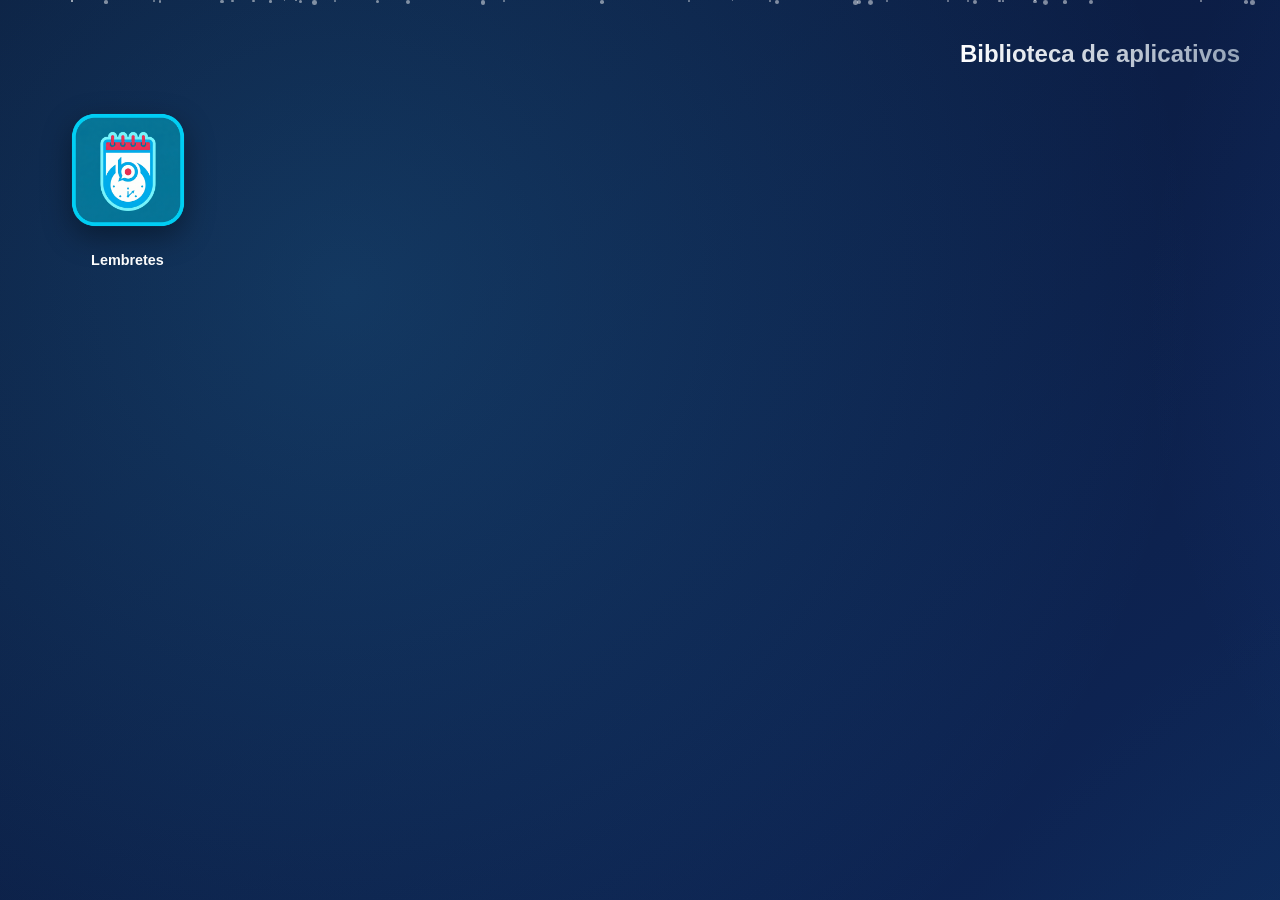
==== web/modal/index.html @ 341cfb4e "feat: dashboard de lembretes completo com roteamento n8n e máscara de token" ====
<!doctype html>
<html lang="pt-BR">
<head>
  <meta charset="utf-8" />
  <meta name="viewport" content="width=device-width, initial-scale=1" />
  <title>Bezura | Gestão de Lembretes</title>
  <link rel="icon" type="image/png" href="../logan-logo.png" />
  <style>
    /* DESIGN TOKENS */
    :root {
      --bg-dark: #0a1737;
      --glass: rgba(255, 255, 255, 0.08);
      --glass-border: rgba(255, 255, 255, 0.12);
      --text: #ffffff;
      --text-muted: #cbd5e1;
      --primary: #3b82f6;
      --primary-hover: #2563eb;
      --success: #10b981;
    }

    * { box-sizing: border-box; }

    body {
      margin: 0;
      font-family: "Segoe UI", -apple-system, BlinkMacSystemFont, "Helvetica Neue", sans-serif;
      color: var(--text);
      background:
        radial-gradient(circle at 15% 18%, rgba(56, 189, 248, 0.18), transparent 36%),
        radial-gradient(circle at 84% 20%, rgba(59, 130, 246, 0.22), transparent 34%),
        radial-gradient(circle at 72% 80%, rgba(14, 116, 144, 0.2), transparent 38%),
        linear-gradient(140deg, #0a1737 0%, #0c1f49 34%, #102a5f 66%, #0a1a3d 100%);
      background-size: 180% 180%;
      animation: gradientShift 18s ease-in-out infinite;
      min-height: 100vh;
      overflow-x: hidden;
    }

    #particles {
      position: fixed;
      inset: 0;
      z-index: -1;
      pointer-events: none;
    }

    .particle {
      position: absolute;
      background: rgba(255, 255, 255, 0.8);
      border-radius: 50%;
      opacity: 0.6;
      animation: floatUp linear infinite;
    }

    /* LAYOUT CONTAINERS */
    .view-container {
      width: 100%;
      min-height: 100vh;
      padding: 40px;
      display: none;
      position: relative;
    }

    .view-active { display: flex; flex-direction: column; align-items: flex-start; }

    /* HEADER */
    .top-header {
      position: absolute;
      top: 40px;
      right: 40px;
      text-align: right;
    }

    .top-header h1 {
      font-size: 1.5rem;
      font-weight: 700;
      margin: 0;
      background: linear-gradient(to right, #fff, #94a3b8);
      -webkit-background-clip: text;
      -webkit-text-fill-color: transparent;
    }

    /* BACK ARROW */
    .back-arrow {
      position: absolute;
      top: 30px;
      left: 30px;
      width: 60px;
      height: 60px;
      display: flex;
      align-items: center;
      justify-content: center;
      cursor: pointer;
      opacity: 0.4;
      transition: all 0.3s ease;
    }

    .back-arrow:hover { opacity: 1; transform: scale(1.1); }

    .back-arrow svg { width: 40px; height: 40px; color: white; }

    /* APP GRID (Library) */
    .app-grid {
      display: grid;
      grid-template-columns: repeat(auto-fill, minmax(160px, 1fr));
      gap: 30px;
      margin-top: 60px;
      width: 100%;
    }

    .app-item {
      display: flex;
      flex-direction: column;
      align-items: center;
      gap: 12px;
      text-decoration: none;
      color: inherit;
      transition: transform 0.3s ease;
    }

    .app-item:hover { transform: translateY(-5px); }

    .app-icon-pure {
      width: 140px;
      height: 140px;
      display: flex;
      align-items: center;
      justify-content: center;
    }

    .app-icon-pure img {
      width: 100%;
      height: 100%;
      object-fit: contain;
      filter: drop-shadow(0 10px 15px rgba(0,0,0,0.4));
    }

    .app-name { font-weight: 600; font-size: 0.9rem; }

    /* FORM (Reminders) */
    .form-card {
      background: var(--glass);
      border: 1px solid var(--glass-border);
      backdrop-filter: blur(20px);
      -webkit-backdrop-filter: blur(20px);
      border-radius: 32px;
      padding: 40px;
      width: 100%;
      max-width: 500px;
      margin: auto;
      display: flex;
      flex-direction: column;
      gap: 24px;
      box-shadow: 0 20px 50px rgba(0,0,0,0.3);
    }

    .input-group { display: flex; flex-direction: column; gap: 8px; }

    .input-group label { font-size: 0.85rem; font-weight: 600; color: var(--text-muted); padding-left: 4px; }

    .input-wrapper { position: relative; display: flex; align-items: center; }

    input, select {
      width: 100%;
      background: rgba(0, 0, 0, 0.2);
      border: 1px solid var(--glass-border);
      border-radius: 14px;
      padding: 14px 16px;
      color: white;
      font-size: 1rem;
      outline: none;
      transition: all 0.3s ease;
    }

    input:focus, select:focus { border-color: var(--primary); background: rgba(0, 0, 0, 0.3); box-shadow: 0 0 15px rgba(99, 102, 241, 0.2); }

    input:disabled, select:disabled { opacity: 0.6; cursor: not-allowed; background: rgba(255, 255, 255, 0.05); }

    /* Estilo para ícones de calendário e relógio */
    ::-webkit-calendar-picker-indicator {
      filter: invert(1);
      cursor: pointer;
      opacity: 0.6;
    }
    ::-webkit-calendar-picker-indicator:hover { opacity: 1; }

    .btn-save {
      background: var(--primary);
      color: white;
      border: none;
      border-radius: 14px;
      padding: 14px 24px;
      font-weight: 700;
      cursor: pointer;
      transition: all 0.3s ease;
      display: flex;
      align-items: center;
      justify-content: center;
      gap: 8px;
    }

    .btn-save:hover { background: var(--primary-hover); transform: scale(1.02); }

    .btn-save:disabled { background: var(--success); cursor: default; }

    .status-msg { font-size: 0.8rem; text-align: center; margin-top: -10px; min-height: 1.2em; }

    /* ANIMATIONS */
    @keyframes gradientShift { 0% { background-position: 0% 50%; } 50% { background-position: 100% 50%; } 100% { background-position: 0% 50%; } }
    @keyframes floatUp { 0% { transform: translateY(110vh) scale(0.2); opacity: 0; } 100% { transform: translateY(-10vh) scale(1); opacity: 0; } }

    /* DASHBOARD LAYOUT */
    .dashboard-header {
      display: flex;
      gap: 20px;
      width: 100%;
      max-width: 1100px;
      margin: 0 auto 30px auto;
    }

    .header-card {
      background: var(--glass);
      border: 1px solid var(--glass-border);
      backdrop-filter: blur(10px);
      -webkit-backdrop-filter: blur(10px);
      padding: 16px 24px;
      border-radius: 20px;
      flex: 1;
      display: flex;
      flex-direction: column;
      gap: 4px;
    }

    .header-card .label { font-size: 0.75rem; font-weight: 700; color: var(--text-muted); text-transform: uppercase; letter-spacing: 0.05em; }
    .header-card .value { font-size: 1.1rem; font-weight: 600; color: #fff; font-family: monospace; }

    .dashboard-grid {
      display: grid;
      grid-template-columns: 1fr 1.2fr;
      gap: 30px;
      width: 100%;
      max-width: 1200px;
      margin: 0 auto;
    }

    .form-card-wide, .table-card {
      background: var(--glass);
      border: 1px solid var(--glass-border);
      backdrop-filter: blur(20px);
      -webkit-backdrop-filter: blur(20px);
      border-radius: 28px;
      padding: 30px;
      box-shadow: 0 10px 40px rgba(0,0,0,0.2);
    }

    .form-card-wide h3, .table-card h3 { margin-top: 0; margin-bottom: 24px; font-size: 1.2rem; }

    .form-row { display: grid; grid-template-columns: 1fr 1fr; gap: 16px; margin-bottom: 16px; }

    .phone-input { display: flex; gap: 8px; }
    .ddi-select { width: 90px; cursor: pointer; }

    .datetime-row { display: flex; gap: 8px; }
    .datetime-row input { flex: 1; }

    .freq-options { margin-top: 12px; padding: 16px; background: rgba(0,0,0,0.15); border-radius: 12px; }

    .days-selector { display: flex; gap: 6px; margin-top: 10px; }
    .day-btn {
      width: 36px;
      height: 36px;
      border-radius: 8px;
      border: 1px solid var(--glass-border);
      background: transparent;
      color: white;
      cursor: pointer;
      transition: all 0.2s;
      font-weight: 600;
    }
    .day-btn.active { background: var(--primary); border-color: var(--primary); }

    textarea {
      width: 100%;
      background: rgba(0, 0, 0, 0.2);
      border: 1px solid var(--glass-border);
      border-radius: 14px;
      padding: 14px 16px;
      color: white;
      font-size: 0.95rem;
      outline: none;
      resize: none;
      transition: all 0.3s ease;
    }

    /* TABLE STYLES */
    .table-wrapper { overflow-x: auto; }
    table { width: 100%; border-collapse: collapse; font-size: 0.9rem; }
    th { text-align: left; padding: 12px; color: var(--text-muted); font-weight: 600; border-bottom: 1px solid var(--glass-border); }
    td { padding: 14px 12px; border-bottom: 1px solid rgba(255,255,255,0.05); }

    .status-badge {
      padding: 4px 10px;
      border-radius: 20px;
      font-size: 0.75rem;
      font-weight: 700;
    }
    .status-active { background: rgba(16, 185, 129, 0.15); color: #10b981; border: 1px solid rgba(16, 185, 129, 0.3); }

    .action-btn {
      background: transparent;
      border: 1px solid var(--glass-border);
      color: white;
      padding: 6px;
      border-radius: 8px;
      cursor: pointer;
      margin-right: 4px;
      transition: all 0.2s;
    }
    .action-btn:hover { background: rgba(255,255,255,0.1); }

    @media (max-width: 1000px) {
      .dashboard-grid { grid-template-columns: 1fr; }
      .dashboard-header { flex-direction: column; }
    }
  </style>
</head>
<body>
  <div id="particles"></div>

  <!-- VIEW: BIBLIOTECA -->
  <main id="view-library" class="view-container">
    <header class="top-header">
      <h1>Biblioteca de aplicativos</h1>
    </header>

    <div class="app-grid">
      <a href="#" id="link-reminders" class="app-item">
        <div class="app-icon-pure">
          <img src="../avisos-recorrente.png" alt="Lembretes">
        </div>
        <span class="app-name">Lembretes</span>
      </a>
    </div>
  </main>

  <!-- VIEW: LEMBRETES -->
  <main id="view-reminders" class="view-container">
    <div class="back-arrow" id="btn-back">
      <svg xmlns="http://www.w3.org/2000/svg" viewBox="0 0 24 24" fill="none" stroke="currentColor" stroke-width="2.5" stroke-linecap="round" stroke-linejoin="round"><path d="m15 18-6-6 6-6"/></svg>
    </div>

    <!-- HEADER DINÂMICO (Aparece quando logado) -->
    <div id="dashboard-header" class="dashboard-header" style="display: none;">
      <div class="header-card">
        <span class="label">ID Bezura</span>
        <span class="value" id="header-id">---</span>
      </div>
      <div class="header-card">
        <span class="label">Token API</span>
        <span class="value" id="header-token">---</span>
      </div>
    </div>

    <!-- TELA DE LOGIN (Configuração de Token) -->
    <div id="login-card" class="form-card">
      <header class="card-header">
        <h1>Configurar Lembretes</h1>
        <p>Insira seu token para gerenciar seus avisos.</p>
      </header>
      
      <div class="input-group">
        <label>ID Bezura</label>
        <input type="text" id="field-client-id" disabled>
      </div>

      <div class="input-group">
        <label>Token API</label>
        <div class="input-wrapper">
          <input type="text" id="field-token" placeholder="Insira seu token Api Bezura...">
        </div>
      </div>

      <button id="btn-submit" class="btn-save">
        <span>Acessar Painel</span>
      </button>

      <div id="form-status" class="status-msg"></div>
    </div>

    <!-- DASHBOARD DE GESTÃO (Aparece quando logado) -->
    <div id="dashboard-content" class="dashboard-grid" style="display: none;">
      
      <!-- FORMULÁRIO: NOVO LEMBRETE -->
      <section class="form-card-wide">
        <h3>🚀 Novo Lembrete</h3>
        <div class="form-row">
          <div class="input-group">
            <label>Nome do Lembrete</label>
            <input type="text" id="rem-name" placeholder="Ex: Aviso de Cobrança">
          </div>
          <div class="input-group">
            <label>Sua Conta (Origem)</label>
            <select id="rem-origin">
              <option value="">Carregando números...</option>
            </select>
          </div>
        </div>

        <div class="form-row">
          <div class="input-group">
            <label>Destino (WhatsApp)</label>
            <div class="phone-input">
              <select id="rem-country" class="ddi-select">
                <option value="55">🇧🇷 +55</option>
                <option value="1">🇺🇸 +1</option>
                <option value="351">🇵🇹 +351</option>
              </select>
              <input type="text" id="rem-dest" placeholder="Ex: 11999999999">
            </div>
          </div>
          <div class="input-group">
            <label>Data e Hora</label>
            <div class="datetime-row">
              <input type="date" id="rem-date">
              <input type="time" id="rem-time">
            </div>
          </div>
        </div>

        <div class="input-group">
          <label>Recorrência</label>
          <select id="rem-freq" onchange="toggleRecurrenceFields()">
            <option value="once">Uma vez</option>
            <option value="daily">Diária (Todo dia)</option>
            <option value="weekly">Semanal (Escolher dia)</option>
            <option value="monthly">Mensal (Intervalo)</option>
          </select>
        </div>

        <!-- CAMPOS DINÂMICOS DE RECORRÊNCIA -->
        <div id="freq-options" class="freq-options">
          <div id="opt-weekly" style="display:none;">
            <label>Dias da Semana</label>
            <div class="days-selector">
              <button class="day-btn" data-day="1">S</button>
              <button class="day-btn" data-day="2">T</button>
              <button class="day-btn" data-day="3">Q</button>
              <button class="day-btn" data-day="4">Q</button>
              <button class="day-btn" data-day="5">S</button>
              <button class="day-btn" data-day="6">S</button>
              <button class="day-btn" data-day="0">D</button>
            </div>
          </div>
          <div id="opt-monthly" style="display:none;">
            <div class="form-row">
              <div class="input-group">
                <label>Intervalo (Meses)</label>
                <input type="number" id="rem-month-interval" placeholder="Ex: 1" min="1" value="1">
              </div>
              <div class="input-group">
                <label>Dia do Mês</label>
                <input type="number" id="rem-month-day" placeholder="Ex: 10" min="1" max="31">
              </div>
            </div>
          </div>
        </div>

        <div class="input-group">
          <label>Mensagem</label>
          <textarea id="rem-msg" placeholder="Digite sua mensagem aqui..." rows="4"></textarea>
        </div>

        <button id="btn-save-rem" class="btn-save">Agendar Lembrete</button>
      </section>

      <!-- TABELA: LEMBRETES ATIVOS -->
      <section class="table-card">
        <h3>📅 Meus Lembretes</h3>
        <div class="table-wrapper">
          <table id="table-reminders">
            <thead>
              <tr>
                <th>Nome</th>
                <th>Destino</th>
                <th>Próximo Envio</th>
                <th>Status</th>
                <th>Ações</th>
              </tr>
            </thead>
            <tbody id="reminders-list">
              <!-- JS Injetará aqui -->
              <tr>
                <td colspan="5" style="text-align:center; padding: 20px;">Nenhum lembrete agendado.</td>
              </tr>
            </tbody>
          </table>
        </div>
      </section>
    </div>
  </main>

  <script>
    /* CONFIGURATION - Substitua pela URL do seu Webhook n8n */
    const N8N_WEBHOOK_URL = "https://n8n.bezura.cloud/webhook/FhzponMMzHWYWQVG";

    /* PARTICLES */
    function createParticles() {
      const container = document.getElementById("particles");
      for (let i = 0; i < 40; i++) {
        const p = document.createElement("div");
        p.className = "particle";
        const size = Math.random() * 4 + 1;
        p.style.width = p.style.height = `${size}px`;
        p.style.left = `${Math.random() * 100}%`;
        p.style.animationDuration = `${Math.random() * 10 + 10}s`;
        p.style.animationDelay = `-${Math.random() * 10}s`;
        container.appendChild(p);
      }
    }

    /* API INTEGRATION */
    function maskToken(token) {
      if (!token) return "---";
      if (token.length <= 9) return token;
      return token.substring(0, 9) + "**********";
    }

    function toggleRecurrenceFields() {
      const freq = document.getElementById('rem-freq').value;
      document.getElementById('opt-weekly').style.display = freq === 'weekly' ? 'block' : 'none';
      document.getElementById('opt-monthly').style.display = freq === 'monthly' ? 'block' : 'none';
    }

    async function checkExistingToken(clientId) {
      if (!clientId) return;
      const loginCard = document.getElementById('login-card');
      const dashContent = document.getElementById('dashboard-content');
      const dashHeader = document.getElementById('dashboard-header');
      const headerId = document.getElementById('header-id');
      const headerToken = document.getElementById('header-token');

      try {
        const res = await fetch(`${N8N_WEBHOOK_URL}?id_cliente=${clientId}`);
        if (res.ok) {
          const data = await res.json();
          const savedToken = data.token || data.Token_API || (Array.isArray(data) && (data[0]?.token || data[0]?.Token_API));
          
          if (savedToken) {
            // MODO LOGADO
            loginCard.style.display = 'none';
            dashContent.style.display = 'grid';
            dashHeader.style.display = 'flex';
            headerId.textContent = clientId;
            headerToken.textContent = maskToken(savedToken);
            
            // Carregar dados complementares
            loadOriginNumbers(clientId);
            loadReminders(clientId);
          }
        }
      } catch (e) {
        console.error("Erro ao consultar token:", e);
      }
    }

    async function loadOriginNumbers(clientId) {
      const select = document.getElementById('rem-origin');
      try {
        const res = await fetch(`${N8N_WEBHOOK_URL}?action=list_numbers&id_cliente=${clientId}`);
        if (res.ok) {
          const numbers = await res.json();
          select.innerHTML = numbers.map(n => `<option value="${n}">${n}</option>`).join('');
        }
      } catch (e) {
        select.innerHTML = '<option value="">Erro ao carregar</option>';
      }
    }

    async function loadReminders(clientId) {
      const tbody = document.getElementById('reminders-list');
      try {
        const res = await fetch(`${N8N_WEBHOOK_URL}?action=list_reminders&id_cliente=${clientId}`);
        if (res.ok) {
          const reminders = await res.json();
          if (reminders.length > 0) {
            tbody.innerHTML = reminders.map(r => `
              <tr>
                <td>${r.nome}</td>
                <td>+${r.ddi}${r.destino}</td>
                <td>${new Date(r.proximo_envio).toLocaleString()}</td>
                <td><span class="status-badge status-active">${r.status}</span></td>
                <td>
                  <button class="action-btn" title="Editar">✏️</button>
                  <button class="action-btn" title="Pausar">⏸️</button>
                  <button class="action-btn" title="Excluir">🗑️</button>
                </td>
              </tr>
            `).join('');
          }
        }
      } catch (e) {
        console.error("Erro ao carregar lembretes:", e);
      }
    }

    async function saveToken(clientId, token) {
      const status = document.getElementById('form-status');
      const btn = document.getElementById('btn-submit');
      const tokenInput = document.getElementById('field-token');

      if (!token) {
        status.textContent = "⚠️ Por favor, insira um token.";
        status.style.color = "#fbbf24";
        return;
      }

      btn.innerHTML = "Processando...";
      btn.disabled = true;

      try {
        const res = await fetch(N8N_WEBHOOK_URL, {
          method: 'POST',
          headers: { 'Content-Type': 'application/json' },
          body: JSON.stringify({ action: 'save_token', id_cliente: clientId, token: token })
        });

        if (res.ok) {
          status.textContent = "✅ Configurado com sucesso!";
          status.style.color = "#10b981";
          setTimeout(() => checkExistingToken(clientId), 1000);
        } else {
          throw new Error("Erro no servidor");
        }
      } catch (e) {
        status.textContent = "❌ Erro ao salvar. Tente novamente.";
        status.style.color = "#ef4444";
        btn.innerHTML = "Acessar Painel";
        btn.disabled = false;
      }
    }

    /* REMINDER ACTIONS */
    async function scheduleReminder() {
      const btn = document.getElementById('btn-save-rem');
      const clientId = document.getElementById('header-id').textContent;
      
      const data = {
        action: 'create_reminder',
        id_cliente: clientId,
        nome: document.getElementById('rem-name').value,
        origem: document.getElementById('rem-origin').value,
        ddi: document.getElementById('rem-country').value,
        destino: document.getElementById('rem-dest').value,
        data: document.getElementById('rem-date').value,
        hora: document.getElementById('rem-time').value,
        recorrencia: document.getElementById('rem-freq').value,
        mensagem: document.getElementById('rem-msg').value,
        dias_semana: Array.from(document.querySelectorAll('.day-btn.active')).map(b => b.dataset.day),
        intervalo_mes: document.getElementById('rem-month-interval').value,
        dia_mes: document.getElementById('rem-month-day').value
      };

      btn.innerHTML = "Agendando...";
      btn.disabled = true;

      try {
        const res = await fetch(N8N_WEBHOOK_URL, {
          method: 'POST',
          headers: { 'Content-Type': 'application/json' },
          body: JSON.stringify(data)
        });
        if (res.ok) {
          alert("✅ Lembrete agendado com sucesso!");
          loadReminders(clientId);
          btn.innerHTML = "Agendar Lembrete";
          btn.disabled = false;
        }
      } catch (e) {
        alert("❌ Erro ao agendar.");
        btn.innerHTML = "Agendar Lembrete";
        btn.disabled = false;
      }
    }

    /* ROUTING */
    function resolveRoute() {
      const path = window.location.pathname;
      const segments = path.split('/').filter(Boolean);
      const viewLib = document.getElementById('view-library');
      const viewRem = document.getElementById('view-reminders');
      const fieldClientId = document.getElementById('field-client-id');
      const tokenInput = document.getElementById('field-token');
      const btn = document.getElementById('btn-submit');
      const status = document.getElementById('form-status');

      // Reset Visibility
      viewLib.classList.remove('view-active');
      viewRem.classList.remove('view-active');
      document.getElementById('login-card').style.display = 'flex';
      document.getElementById('dashboard-content').style.display = 'none';
      document.getElementById('dashboard-header').style.display = 'none';

      if (segments[0] === 'lembretes') {
        const clientId = segments[1] || '';
        viewRem.classList.add('view-active');
        fieldClientId.value = clientId;
        
        tokenInput.value = "";
        tokenInput.disabled = false;
        btn.innerHTML = "Acessar Painel";
        btn.disabled = false;
        status.textContent = "";

        checkExistingToken(clientId);
        btn.onclick = () => saveToken(clientId, tokenInput.value);
        document.getElementById('btn-save-rem').onclick = scheduleReminder;
      } else {
        const clientId = segments[0] || '';
        viewLib.classList.add('view-active');
        document.getElementById('link-reminders').onclick = (e) => {
          e.preventDefault();
          window.history.pushState({}, '', `/lembretes/${clientId}`);
          resolveRoute();
        };
      }
    }

    /* EVENTS */
    document.querySelectorAll('.day-btn').forEach(btn => {
      btn.onclick = () => btn.classList.toggle('active');
    });

    document.getElementById('btn-back').onclick = () => {
      const segments = window.location.pathname.split('/').filter(Boolean);
      const clientId = segments[0] === 'lembretes' ? (segments[1] || '') : '';
      window.history.pushState({}, '', `/${clientId}`);
      resolveRoute();
    };

    window.onpopstate = resolveRoute;

    /* INIT */
    createParticles();
    resolveRoute();
  </script>
</body>
</html>
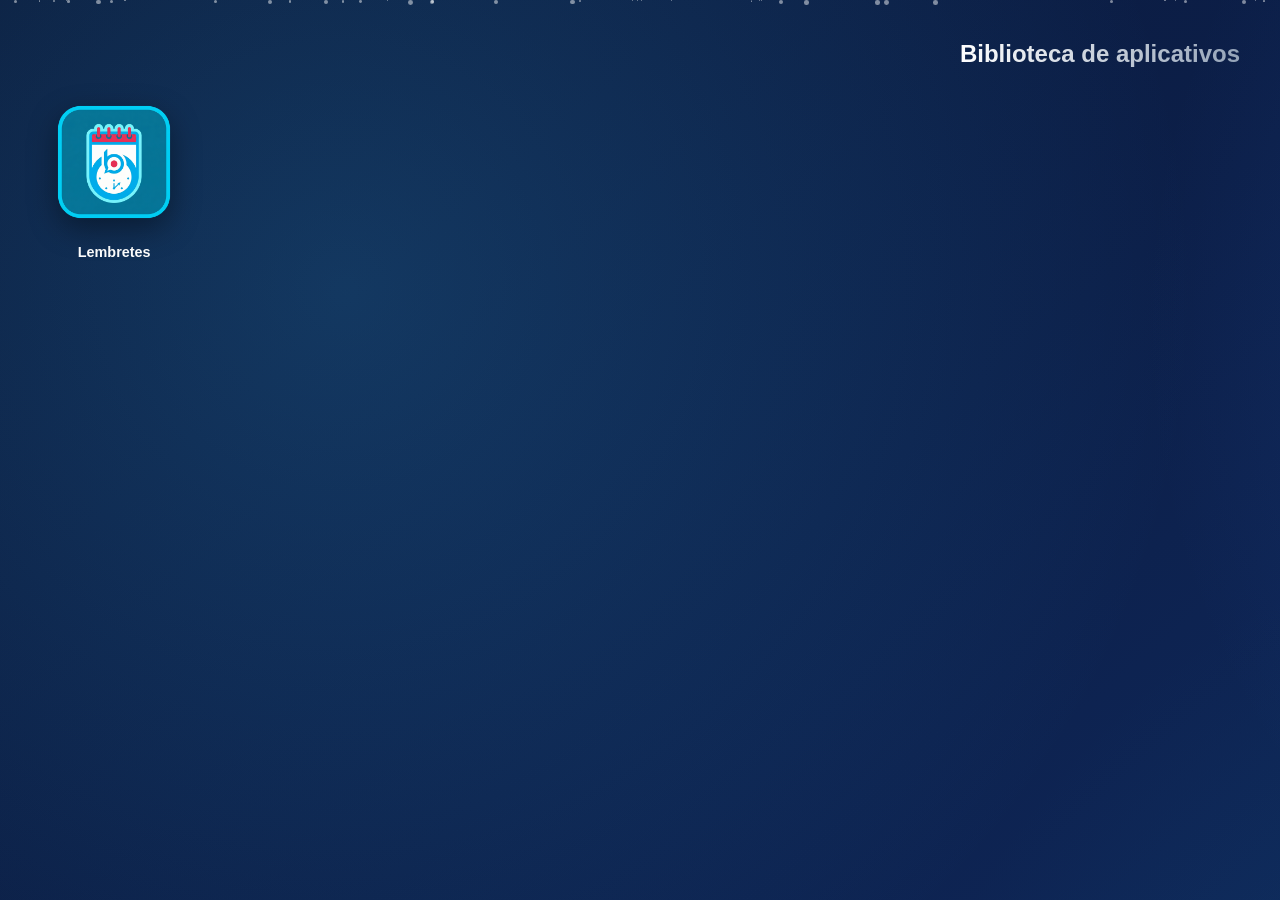
==== commit bf3c2746: "feat: fortalecer lembretes e melhorar painel de gestão Ajusta o fluxo de lembretes no n8n para evita" ====
--- a/web/modal/index.html
+++ b/web/modal/index.html
@@ -54,7 +54,7 @@
     .view-container {
       width: 100%;
       min-height: 100vh;
-      padding: 40px;
+      padding: 32px 24px;
       display: none;
       position: relative;
     }
@@ -212,7 +212,7 @@
       display: flex;
       gap: 20px;
       width: 100%;
-      max-width: 1100px;
+      max-width: 1500px;
       margin: 0 auto 30px auto;
     }
 
@@ -234,10 +234,10 @@
 
     .dashboard-grid {
       display: grid;
-      grid-template-columns: 1fr 1.2fr;
-      gap: 30px;
+      grid-template-columns: minmax(420px, 0.95fr) minmax(760px, 1.5fr);
+      gap: 22px;
       width: 100%;
-      max-width: 1200px;
+      max-width: 1500px;
       margin: 0 auto;
     }
 
@@ -254,14 +254,16 @@
     .form-card-wide h3, .table-card h3 { margin-top: 0; margin-bottom: 24px; font-size: 1.2rem; }
 
     .form-row { display: grid; grid-template-columns: 1fr 1fr; gap: 16px; margin-bottom: 16px; }
-
-    .phone-input { display: flex; gap: 8px; }
-    .ddi-select { width: 90px; cursor: pointer; }
+    .phone-datetime-row { grid-template-columns: 1.35fr 1fr; }
+
+    .phone-input { display: flex; gap: 8px; align-items: center; }
+    .ddi-select { width: 96px; cursor: pointer; flex: 0 0 96px; }
+    #rem-dest { flex: 1; min-width: 210px; }
 
     .datetime-row { display: flex; gap: 8px; }
     .datetime-row input { flex: 1; }
 
-    .freq-options { margin-top: 12px; padding: 16px; background: rgba(0,0,0,0.15); border-radius: 12px; }
+    .freq-options { margin-top: 12px; padding: 16px; background: rgba(0,0,0,0.15); border-radius: 12px; display: none; }
 
     .days-selector { display: flex; gap: 6px; margin-top: 10px; }
     .day-btn {
@@ -291,18 +293,50 @@
     }
 
     /* TABLE STYLES */
+    .table-toolbar {
+      display: grid;
+      grid-template-columns: 1.2fr repeat(4, minmax(120px, 0.35fr));
+      gap: 10px;
+      margin-bottom: 14px;
+      align-items: center;
+    }
+    .table-toolbar input, .table-toolbar select {
+      padding: 10px 12px;
+      font-size: 0.88rem;
+    }
     .table-wrapper { overflow-x: auto; }
     table { width: 100%; border-collapse: collapse; font-size: 0.9rem; }
     th { text-align: left; padding: 12px; color: var(--text-muted); font-weight: 600; border-bottom: 1px solid var(--glass-border); }
     td { padding: 14px 12px; border-bottom: 1px solid rgba(255,255,255,0.05); }
+    .td-main { display: flex; flex-direction: column; gap: 4px; }
+    .td-sub { font-size: 0.78rem; color: var(--text-muted); }
 
     .status-badge {
+      display: inline-flex;
+      align-items: center;
+      gap: 6px;
       padding: 4px 10px;
       border-radius: 20px;
       font-size: 0.75rem;
       font-weight: 700;
     }
     .status-active { background: rgba(16, 185, 129, 0.15); color: #10b981; border: 1px solid rgba(16, 185, 129, 0.3); }
+    .status-sent { background: rgba(59, 130, 246, 0.15); color: #60a5fa; border: 1px solid rgba(59, 130, 246, 0.35); }
+    .status-paused { background: rgba(245, 158, 11, 0.15); color: #fbbf24; border: 1px solid rgba(245, 158, 11, 0.35); }
+    .status-error { background: rgba(239, 68, 68, 0.15); color: #f87171; border: 1px solid rgba(239, 68, 68, 0.35); }
+
+    .channel-badge {
+      display: inline-flex;
+      align-items: center;
+      padding: 2px 8px;
+      border-radius: 999px;
+      font-size: 0.72rem;
+      font-weight: 700;
+      letter-spacing: 0.01em;
+      margin-right: 6px;
+    }
+    .channel-oficial { background: rgba(16, 185, 129, 0.12); color: #34d399; border: 1px solid rgba(52, 211, 153, 0.35); }
+    .channel-nao-oficial { background: rgba(250, 204, 21, 0.12); color: #fde047; border: 1px solid rgba(250, 204, 21, 0.35); }
 
     .action-btn {
       background: transparent;
@@ -316,6 +350,9 @@
     }
     .action-btn:hover { background: rgba(255,255,255,0.1); }
 
+    @media (max-width: 1200px) {
+      .table-toolbar { grid-template-columns: 1fr 1fr; }
+    }
     @media (max-width: 1000px) {
       .dashboard-grid { grid-template-columns: 1fr; }
       .dashboard-header { flex-direction: column; }
@@ -391,7 +428,7 @@
       <!-- FORMULÁRIO: NOVO LEMBRETE -->
       <section class="form-card-wide">
         <h3>🚀 Novo Lembrete</h3>
-        <div class="form-row">
+        <div class="form-row phone-datetime-row">
           <div class="input-group">
             <label>Nome do Lembrete</label>
             <input type="text" id="rem-name" placeholder="Ex: Aviso de Cobrança">
@@ -463,7 +500,14 @@
           </div>
         </div>
 
-        <div class="input-group">
+        <div class="input-group" id="group-template" style="display:none;">
+          <label>Modelo de Mensagem (API Oficial)</label>
+          <select id="rem-template">
+            <option value="">Selecione um modelo...</option>
+          </select>
+        </div>
+
+        <div class="input-group" id="group-message">
           <label>Mensagem</label>
           <textarea id="rem-msg" placeholder="Digite sua mensagem aqui..." rows="4"></textarea>
         </div>
@@ -474,6 +518,32 @@
       <!-- TABELA: LEMBRETES ATIVOS -->
       <section class="table-card">
         <h3>📅 Meus Lembretes</h3>
+        <div class="table-toolbar">
+          <input id="filter-query" type="text" placeholder="Buscar por nome, destino ou mensagem...">
+          <select id="filter-status">
+            <option value="">Status (todos)</option>
+            <option value="ativo">Ativo</option>
+            <option value="pausado">Pausado</option>
+            <option value="enviado">Enviado</option>
+          </select>
+          <select id="filter-api">
+            <option value="">Origem (todas)</option>
+            <option value="oficial">Oficial</option>
+            <option value="nao_oficial">Não oficial</option>
+          </select>
+          <select id="filter-recorrencia">
+            <option value="">Recorrência (todas)</option>
+            <option value="once">Uma vez</option>
+            <option value="daily">Diária</option>
+            <option value="weekly">Semanal</option>
+            <option value="monthly">Mensal</option>
+          </select>
+          <select id="filter-periodo">
+            <option value="">Período (todos)</option>
+            <option value="today">Hoje</option>
+            <option value="week">7 dias</option>
+          </select>
+        </div>
         <div class="table-wrapper">
           <table id="table-reminders">
             <thead>
@@ -481,6 +551,7 @@
                 <th>Nome</th>
                 <th>Destino</th>
                 <th>Próximo Envio</th>
+                <th>Recorrência</th>
                 <th>Status</th>
                 <th>Ações</th>
               </tr>
@@ -488,7 +559,7 @@
             <tbody id="reminders-list">
               <!-- JS Injetará aqui -->
               <tr>
-                <td colspan="5" style="text-align:center; padding: 20px;">Nenhum lembrete agendado.</td>
+                <td colspan="6" style="text-align:center; padding: 20px;">Nenhum lembrete agendado.</td>
               </tr>
             </tbody>
           </table>
@@ -500,6 +571,13 @@
   <script>
     /* CONFIGURATION - Substitua pela URL do seu Webhook n8n */
     const N8N_WEBHOOK_URL = "https://n8n.bezura.cloud/webhook/FhzponMMzHWYWQVG";
+    let currentApiToken = "";
+    let editingReminderId = null;
+    let currentReminders = [];
+    let filteredReminders = [];
+    let originMetaByNumber = {};
+    let currentTemplates = [];
+    const currentReminderFilters = { query: "", status: "", api: "", recorrencia: "", periodo: "" };
 
     /* PARTICLES */
     function createParticles() {
@@ -523,19 +601,307 @@
       return token.substring(0, 9) + "**********";
     }
 
+    function formatReminderDate(reminder) {
+      const source = reminder.proximo_envio || (reminder.data && reminder.hora ? `${reminder.data}T${reminder.hora}` : reminder.data);
+      if (!source) return "-";
+      const dt = new Date(source);
+      if (Number.isNaN(dt.getTime())) return "-";
+      return dt.toLocaleString();
+    }
+
+    function getReminderDate(reminder) {
+      const source = reminder.proximo_envio || (reminder.data && reminder.hora ? `${reminder.data}T${reminder.hora}` : "");
+      const dt = new Date(source);
+      return Number.isNaN(dt.getTime()) ? null : dt;
+    }
+
+    function formatRelativeDate(reminder) {
+      const dt = getReminderDate(reminder);
+      if (!dt) return "";
+      const diffMin = Math.round((dt.getTime() - Date.now()) / 60000);
+      if (Math.abs(diffMin) < 1) return "agora";
+      if (diffMin > 0) return `em ${diffMin} min`;
+      return `atrasado ${Math.abs(diffMin)} min`;
+    }
+
+    function normalizeRecurrenceLabel(reminder) {
+      const freq = String(reminder.recorrencia || "").toLowerCase().trim();
+      const hora = reminder.hora ? ` às ${reminder.hora}` : "";
+      if (freq === "daily") return `Diária${hora}`;
+      if (freq === "weekly") {
+        const names = ["Dom", "Seg", "Ter", "Qua", "Qui", "Sex", "Sab"];
+        const days = String(reminder.dias_semana || "").split(",").map(v => Number(v.trim())).filter(n => Number.isInteger(n) && n >= 0 && n <= 6);
+        const summary = days.length ? days.map(d => names[d]).join("/") : "mesmo dia";
+        return `Semanal (${summary})${hora}`;
+      }
+      if (freq === "monthly") {
+        const interval = Number.parseInt(String(reminder.intervalo_mes || "1"), 10) || 1;
+        const day = Number.parseInt(String(reminder.dia_mes || ""), 10) || new Date().getDate();
+        return `Mensal (dia ${day}, a cada ${interval} mês${interval > 1 ? "es" : ""})${hora}`;
+      }
+      return `Uma vez${hora}`;
+    }
+
+    function getStatusBadgeClass(statusRaw) {
+      const status = String(statusRaw || "").toLowerCase().trim();
+      if (status === "ativo") return "status-active";
+      if (status === "enviado") return "status-sent";
+      if (status === "pausado") return "status-paused";
+      return "status-error";
+    }
+
+    function passesReminderFilters(reminder) {
+      const q = currentReminderFilters.query.trim().toLowerCase();
+      const status = String(reminder.status || "").toLowerCase().trim();
+      const rec = String(reminder.recorrencia || "once").toLowerCase().trim();
+      const api = String(reminder._apiType || "nao_oficial").toLowerCase();
+      const nextDate = getReminderDate(reminder);
+
+      if (q) {
+        const hay = `${reminder.nome || ""} ${reminder.destino || ""} ${stripReminderRid(reminder.mensagem || "")}`.toLowerCase();
+        if (!hay.includes(q)) return false;
+      }
+      if (currentReminderFilters.status && status !== currentReminderFilters.status) return false;
+      if (currentReminderFilters.api && api !== currentReminderFilters.api) return false;
+      if (currentReminderFilters.recorrencia && rec !== currentReminderFilters.recorrencia) return false;
+      if (currentReminderFilters.periodo && nextDate) {
+        const now = new Date();
+        if (currentReminderFilters.periodo === "today") {
+          const sameDay = now.toDateString() === nextDate.toDateString();
+          if (!sameDay) return false;
+        }
+        if (currentReminderFilters.periodo === "week") {
+          const limit = new Date(now);
+          limit.setDate(limit.getDate() + 7);
+          if (nextDate < now || nextDate > limit) return false;
+        }
+      }
+      return true;
+    }
+
+    function renderRemindersTable() {
+      const tbody = document.getElementById('reminders-list');
+      filteredReminders = currentReminders.filter(passesReminderFilters);
+
+      if (!filteredReminders.length) {
+        tbody.innerHTML = `<tr><td colspan="6" style="text-align:center; padding: 20px;">Nenhum lembrete encontrado com os filtros atuais.</td></tr>`;
+        return;
+      }
+
+      tbody.innerHTML = filteredReminders.map(r => {
+        const statusLabel = r.status || "Pausado";
+        const isActive = String(statusLabel).toLowerCase() === "ativo";
+        const channelLabel = r._apiType === "oficial" ? "Oficial" : "Não oficial";
+        const channelClass = r._apiType === "oficial" ? "channel-oficial" : "channel-nao-oficial";
+        const relative = formatRelativeDate(r);
+        return `
+          <tr>
+            <td>
+              <div class="td-main">
+                <span>${r.nome || "-"}</span>
+                <span class="td-sub">${stripReminderRid(r.mensagem || "").slice(0, 70) || "-"}</span>
+              </div>
+            </td>
+            <td>
+              <span class="channel-badge ${channelClass}">${channelLabel}</span>
+              +${r.ddi || ""}${r.destino || ""}
+            </td>
+            <td>
+              <div class="td-main">
+                <span>${formatReminderDate(r)}</span>
+                <span class="td-sub">${relative}</span>
+              </div>
+            </td>
+            <td>${normalizeRecurrenceLabel(r)}</td>
+            <td><span class="status-badge ${getStatusBadgeClass(statusLabel)}">${statusLabel}</span></td>
+            <td>
+              <button class="action-btn" data-action="edit" data-id="${r.id}" title="Editar">✏️</button>
+              <button class="action-btn" data-action="toggle" data-id="${r.id}" title="${isActive ? "Pausar" : "Ativar"}">${isActive ? "⏸️" : "▶️"}</button>
+              <button class="action-btn" data-action="delete" data-id="${r.id}" title="Excluir">🗑️</button>
+            </td>
+          </tr>
+        `;
+      }).join('');
+    }
+
+    function normalizeDigits(value) {
+      return String(value || "").replace(/[^0-9]/g, "");
+    }
+
+    function encodeOriginForStorage(number, apiType) {
+      const normalized = String(number || "").trim();
+      const scope = apiType === "oficial" ? "oficial" : "nao_oficial";
+      return `${scope}::${normalized}`;
+    }
+
+    function decodeOriginFromStorage(originValue) {
+      const value = String(originValue || "");
+      if (value.startsWith("oficial::")) return { apiType: "oficial", number: value.slice("oficial::".length) };
+      if (value.startsWith("nao_oficial::")) return { apiType: "nao_oficial", number: value.slice("nao_oficial::".length) };
+      return { apiType: "nao_oficial", number: value };
+    }
+
+    function extractReminderRid(message) {
+      const raw = String(message || "");
+      const match = raw.match(/\|\|\|RID:([a-zA-Z0-9_-]+)$/);
+      return match ? match[1] : "";
+    }
+
+    function stripReminderRid(message) {
+      return String(message || "").replace(/\|\|\|RID:[a-zA-Z0-9_-]+$/, "");
+    }
+
+    function withReminderRid(message, rid) {
+      const clean = stripReminderRid(message);
+      if (!rid) return clean;
+      return `${clean}|||RID:${rid}`;
+    }
+
+    function resetReminderForm() {
+      editingReminderId = null;
+      document.getElementById('btn-save-rem').dataset.editCreatedAt = "";
+      document.getElementById('rem-name').value = "";
+      document.getElementById('rem-dest').value = "";
+      document.getElementById('rem-date').value = "";
+      document.getElementById('rem-time').value = "";
+      document.getElementById('rem-freq').value = "once";
+      document.getElementById('rem-msg').value = "";
+      document.getElementById('rem-month-interval').value = "1";
+      document.getElementById('rem-month-day').value = "";
+      document.getElementById('rem-template').value = "";
+      document.getElementById('group-template').style.display = "none";
+      currentTemplates = [];
+      document.querySelectorAll('.day-btn').forEach(btn => btn.classList.remove('active'));
+      toggleRecurrenceFields();
+      document.getElementById('btn-save-rem').innerHTML = "Agendar Lembrete";
+    }
+
+    function fillReminderForm(reminder) {
+      editingReminderId = reminder.id;
+      document.getElementById('btn-save-rem').dataset.editCreatedAt = reminder.createdAt || "";
+      const decodedOrigin = decodeOriginFromStorage(reminder.origem || "");
+      document.getElementById('rem-name').value = reminder.nome || "";
+      document.getElementById('rem-origin').value = decodedOrigin.number || "";
+      document.getElementById('rem-country').value = normalizeDigits(reminder.ddi || "55") || "55";
+      document.getElementById('rem-dest').value = normalizeDigits(reminder.destino || "");
+      document.getElementById('rem-date').value = reminder.data || "";
+      document.getElementById('rem-time').value = reminder.hora || "";
+      document.getElementById('rem-freq').value = reminder.recorrencia || "once";
+      document.getElementById('rem-msg').value = stripReminderRid(reminder.mensagem || "");
+      document.getElementById('rem-month-interval').value = reminder.intervalo_mes || "1";
+      document.getElementById('rem-month-day').value = reminder.dia_mes || "";
+      document.getElementById('rem-template').value = reminder.template_id || "";
+
+      const activeDays = String(reminder.dias_semana || "").split(",").map(v => v.trim()).filter(Boolean);
+      document.querySelectorAll('.day-btn').forEach(btn => {
+        btn.classList.toggle('active', activeDays.includes(btn.dataset.day));
+      });
+
+      handleOriginChange(reminder.template_id || "");
+      toggleRecurrenceFields();
+      document.getElementById('btn-save-rem').innerHTML = "Salvar Alterações";
+      window.scrollTo({ top: 0, behavior: "smooth" });
+    }
+
+    function getSelectedOriginMeta() {
+      const originValue = document.getElementById('rem-origin').value;
+      return originMetaByNumber[originValue] || { isOfficial: false, apiType: "nao_oficial", channelId: "", channelType: "" };
+    }
+
+    async function loadTemplates(clientId, channelId) {
+      const select = document.getElementById('rem-template');
+      try {
+        const params = new URLSearchParams({
+          action: "list_templates",
+          id_cliente: clientId
+        });
+        if (channelId) params.set("channel_id", channelId);
+
+        const res = await fetch(`${N8N_WEBHOOK_URL}?${params.toString()}`);
+        if (!res.ok) throw new Error("Falha ao carregar templates");
+        const payload = await res.json();
+        currentTemplates = Array.isArray(payload) ? payload : [];
+
+        if (!currentTemplates.length) {
+          select.innerHTML = '<option value="">Nenhum template aprovado</option>';
+          return;
+        }
+
+        select.innerHTML = `<option value="">Selecione um modelo...</option>` + currentTemplates
+          .map(t => `<option value="${t.id}">${t.name || "Sem nome"}</option>`)
+          .join('');
+      } catch (e) {
+        select.innerHTML = '<option value="">Erro ao carregar templates</option>';
+      }
+    }
+
+    async function handleOriginChange(preferredTemplateId = "") {
+      const group = document.getElementById('group-template');
+      const groupMessage = document.getElementById('group-message');
+      const templateSelect = document.getElementById('rem-template');
+      const msgInput = document.getElementById('rem-msg');
+      const clientId = document.getElementById('header-id').textContent;
+      const meta = getSelectedOriginMeta();
+
+      if (meta.isOfficial) {
+        group.style.display = "flex";
+        groupMessage.style.display = "none";
+        await loadTemplates(clientId, meta.channelId || "");
+        if (preferredTemplateId) {
+          templateSelect.value = preferredTemplateId;
+          onTemplateChange();
+        }
+      } else {
+        group.style.display = "none";
+        groupMessage.style.display = "flex";
+        templateSelect.innerHTML = '<option value="">Selecione um modelo...</option>';
+        templateSelect.value = "";
+      }
+
+      if (!editingReminderId) msgInput.value = "";
+    }
+
+    function onTemplateChange() {
+      const templateId = document.getElementById('rem-template').value;
+      if (!templateId) return;
+      const template = currentTemplates.find(t => t.id === templateId);
+      if (template) {
+        document.getElementById('rem-msg').value = template.text || "";
+      }
+    }
+
     function toggleRecurrenceFields() {
       const freq = document.getElementById('rem-freq').value;
-      document.getElementById('opt-weekly').style.display = freq === 'weekly' ? 'block' : 'none';
-      document.getElementById('opt-monthly').style.display = freq === 'monthly' ? 'block' : 'none';
-    }
-
-    async function checkExistingToken(clientId) {
-      if (!clientId) return;
+      const optionsBox = document.getElementById('freq-options');
+      const weekly = document.getElementById('opt-weekly');
+      const monthly = document.getElementById('opt-monthly');
+      const showExtras = freq === 'weekly' || freq === 'monthly';
+
+      optionsBox.style.display = showExtras ? 'block' : 'none';
+      weekly.style.display = freq === 'weekly' ? 'block' : 'none';
+      monthly.style.display = freq === 'monthly' ? 'block' : 'none';
+    }
+
+    function openDashboard(clientId, token) {
       const loginCard = document.getElementById('login-card');
       const dashContent = document.getElementById('dashboard-content');
       const dashHeader = document.getElementById('dashboard-header');
       const headerId = document.getElementById('header-id');
       const headerToken = document.getElementById('header-token');
+
+      loginCard.style.display = 'none';
+      dashContent.style.display = 'grid';
+      dashHeader.style.display = 'flex';
+      headerId.textContent = clientId;
+      headerToken.textContent = maskToken(token || "");
+      currentApiToken = token || "";
+
+      loadOriginNumbers(clientId);
+      loadReminders(clientId);
+    }
+
+    async function checkExistingToken(clientId) {
+      if (!clientId) return;
 
       try {
         const res = await fetch(`${N8N_WEBHOOK_URL}?id_cliente=${clientId}`);
@@ -543,18 +909,7 @@
           const data = await res.json();
           const savedToken = data.token || data.Token_API || (Array.isArray(data) && (data[0]?.token || data[0]?.Token_API));
           
-          if (savedToken) {
-            // MODO LOGADO
-            loginCard.style.display = 'none';
-            dashContent.style.display = 'grid';
-            dashHeader.style.display = 'flex';
-            headerId.textContent = clientId;
-            headerToken.textContent = maskToken(savedToken);
-            
-            // Carregar dados complementares
-            loadOriginNumbers(clientId);
-            loadReminders(clientId);
-          }
+          if (savedToken) openDashboard(clientId, savedToken);
         }
       } catch (e) {
         console.error("Erro ao consultar token:", e);
@@ -565,10 +920,37 @@
       const select = document.getElementById('rem-origin');
       try {
         const res = await fetch(`${N8N_WEBHOOK_URL}?action=list_numbers&id_cliente=${clientId}`);
-        if (res.ok) {
-          const numbers = await res.json();
-          select.innerHTML = numbers.map(n => `<option value="${n}">${n}</option>`).join('');
+        if (!res.ok) throw new Error("Erro ao carregar contas");
+        const payload = await res.json();
+        const numbers = Array.isArray(payload) ? payload : (Array.isArray(payload.numbers) ? payload.numbers : []);
+        if (numbers.length > 0) {
+          originMetaByNumber = {};
+          const normalized = numbers.map(n => (typeof n === "string" ? { number: n } : n));
+          normalized.forEach(n => {
+            const numberValue = n.number || n.numberRaw || "";
+            const channelType = String(n.channelType || "");
+            const isOfficial = Boolean(n.isOfficial) || ["CLOUDAPI_WHATSAPP", "DIALOG360_WHATSAPP"].includes(channelType.toUpperCase());
+            originMetaByNumber[numberValue] = {
+              number: numberValue,
+              channelId: n.channelId || "",
+              channelType,
+              isOfficial,
+              apiType: isOfficial ? "oficial" : "nao_oficial"
+            };
+          });
+          select.innerHTML = normalized
+            .map(n => {
+              const numberValue = n.number || n.numberRaw || "";
+              const meta = originMetaByNumber[numberValue] || { isOfficial: false };
+              const prefix = meta.isOfficial ? "🟢 Oficial" : "🟡 Não oficial";
+              return `<option value="${numberValue}">${prefix} · ${numberValue}</option>`;
+            })
+            .join('');
+          select.onchange = handleOriginChange;
+          await handleOriginChange();
+          return;
         }
+        select.innerHTML = '<option value="">Nenhuma conta encontrada</option>';
       } catch (e) {
         select.innerHTML = '<option value="">Erro ao carregar</option>';
       }
@@ -580,25 +962,25 @@
         const res = await fetch(`${N8N_WEBHOOK_URL}?action=list_reminders&id_cliente=${clientId}`);
         if (res.ok) {
           const reminders = await res.json();
-          if (reminders.length > 0) {
-            tbody.innerHTML = reminders.map(r => `
-              <tr>
-                <td>${r.nome}</td>
-                <td>+${r.ddi}${r.destino}</td>
-                <td>${new Date(r.proximo_envio).toLocaleString()}</td>
-                <td><span class="status-badge status-active">${r.status}</span></td>
-                <td>
-                  <button class="action-btn" title="Editar">✏️</button>
-                  <button class="action-btn" title="Pausar">⏸️</button>
-                  <button class="action-btn" title="Excluir">🗑️</button>
-                </td>
-              </tr>
-            `).join('');
-          }
+          const normalized = (Array.isArray(reminders) ? reminders : []).filter(r => String(r.status || "").toLowerCase() !== "excluido");
+          currentReminders = normalized.map(r => {
+            const decoded = decodeOriginFromStorage(r.origem || "");
+            return { ...r, _originNumber: decoded.number, _apiType: decoded.apiType };
+          });
+          renderRemindersTable();
         }
       } catch (e) {
         console.error("Erro ao carregar lembretes:", e);
       }
+    }
+
+    async function saveReminderAction(payload) {
+      const res = await fetch(N8N_WEBHOOK_URL, {
+        method: "POST",
+        headers: { "Content-Type": "application/json" },
+        body: JSON.stringify(payload)
+      });
+      if (!res.ok) throw new Error("Falha ao salvar ação do lembrete");
     }
 
     async function saveToken(clientId, token) {
@@ -625,7 +1007,8 @@
         if (res.ok) {
           status.textContent = "✅ Configurado com sucesso!";
           status.style.color = "#10b981";
-          setTimeout(() => checkExistingToken(clientId), 1000);
+          openDashboard(clientId, token);
+          setTimeout(() => checkExistingToken(clientId), 800);
         } else {
           throw new Error("Erro no servidor");
         }
@@ -641,18 +1024,33 @@
     async function scheduleReminder() {
       const btn = document.getElementById('btn-save-rem');
       const clientId = document.getElementById('header-id').textContent;
+      const selectedMeta = getSelectedOriginMeta();
+      const selectedTemplateId = document.getElementById('rem-template').value || "";
+      const selectedTemplate = currentTemplates.find(t => t.id === selectedTemplateId);
+      const editingReminder = currentReminders.find(r => Number(r.id) === Number(editingReminderId));
+      const existingRid = extractReminderRid(editingReminder?.mensagem || "");
+      const generatedRid = existingRid || `${Date.now()}${Math.floor(Math.random() * 1000)}`;
+      const baseMessage = selectedMeta.isOfficial ? (selectedTemplate?.text || "") : document.getElementById('rem-msg').value;
+      const finalMessage = withReminderRid(baseMessage, generatedRid);
+
+      if (selectedMeta.isOfficial && !selectedTemplateId) {
+        alert("⚠️ Selecione um modelo de mensagem para API oficial.");
+        return;
+      }
       
       const data = {
-        action: 'create_reminder',
+        action: editingReminderId ? 'update_reminder' : 'create_reminder',
+        id: editingReminderId ? Number(editingReminderId) : undefined,
+        createdAt: editingReminderId ? (document.getElementById('btn-save-rem').dataset.editCreatedAt || "") : undefined,
         id_cliente: clientId,
         nome: document.getElementById('rem-name').value,
-        origem: document.getElementById('rem-origin').value,
+        origem: encodeOriginForStorage(document.getElementById('rem-origin').value, selectedMeta.apiType),
         ddi: document.getElementById('rem-country').value,
         destino: document.getElementById('rem-dest').value,
         data: document.getElementById('rem-date').value,
         hora: document.getElementById('rem-time').value,
         recorrencia: document.getElementById('rem-freq').value,
-        mensagem: document.getElementById('rem-msg').value,
+        mensagem: finalMessage,
         dias_semana: Array.from(document.querySelectorAll('.day-btn.active')).map(b => b.dataset.day),
         intervalo_mes: document.getElementById('rem-month-interval').value,
         dia_mes: document.getElementById('rem-month-day').value
@@ -668,15 +1066,85 @@
           body: JSON.stringify(data)
         });
         if (res.ok) {
-          alert("✅ Lembrete agendado com sucesso!");
+          alert(editingReminderId ? "✅ Lembrete atualizado com sucesso!" : "✅ Lembrete agendado com sucesso!");
+          resetReminderForm();
           loadReminders(clientId);
-          btn.innerHTML = "Agendar Lembrete";
           btn.disabled = false;
         }
       } catch (e) {
-        alert("❌ Erro ao agendar.");
-        btn.innerHTML = "Agendar Lembrete";
+        alert(editingReminderId ? "❌ Erro ao atualizar." : "❌ Erro ao agendar.");
         btn.disabled = false;
+      } finally {
+        if (!editingReminderId) btn.innerHTML = "Agendar Lembrete";
+      }
+    }
+
+    async function onReminderActionsClick(event) {
+      const target = event.target.closest("button[data-action]");
+      if (!target) return;
+
+      const action = target.dataset.action;
+      const reminderId = Number(target.dataset.id);
+      const clientId = document.getElementById('header-id').textContent;
+      const reminder = currentReminders.find(r => Number(r.id) === reminderId);
+      if (!reminder) return;
+
+      try {
+        if (action === "edit") {
+          fillReminderForm(reminder);
+          return;
+        }
+
+        if (action === "toggle") {
+          const isActive = String(reminder.status || "").toLowerCase() === "ativo";
+          await saveReminderAction({
+            action: "update_reminder",
+            id: reminderId,
+            createdAt: reminder.createdAt || "",
+            id_cliente: reminder.id_cliente || clientId,
+            nome: reminder.nome || "",
+            origem: reminder.origem || "",
+            ddi: reminder.ddi || "",
+            destino: reminder.destino || "",
+            data: reminder.data || "",
+            hora: reminder.hora || "",
+            recorrencia: reminder.recorrencia || "once",
+            mensagem: reminder.mensagem || "",
+            dias_semana: String(reminder.dias_semana || "").split(",").map(v => v.trim()).filter(Boolean),
+            intervalo_mes: reminder.intervalo_mes || "",
+            dia_mes: reminder.dia_mes || "",
+            status: isActive ? "Pausado" : "Ativo"
+          });
+          await loadReminders(clientId);
+          return;
+        }
+
+        if (action === "delete") {
+          const ok = window.confirm("Deseja realmente excluir este lembrete?");
+          if (!ok) return;
+          await saveReminderAction({
+            action: "update_reminder",
+            id: reminderId,
+            createdAt: reminder.createdAt || "",
+            id_cliente: reminder.id_cliente || clientId,
+            nome: reminder.nome || "",
+            origem: reminder.origem || "",
+            ddi: reminder.ddi || "",
+            destino: reminder.destino || "",
+            data: reminder.data || "",
+            hora: reminder.hora || "",
+            recorrencia: reminder.recorrencia || "once",
+            mensagem: reminder.mensagem || "",
+            dias_semana: String(reminder.dias_semana || "").split(",").map(v => v.trim()).filter(Boolean),
+            intervalo_mes: reminder.intervalo_mes || "",
+            dia_mes: reminder.dia_mes || "",
+            status: "Excluido"
+          });
+          if (editingReminderId === reminderId) resetReminderForm();
+          await loadReminders(clientId);
+        }
+      } catch (err) {
+        alert("❌ Não foi possível concluir a ação.");
       }
     }
 
@@ -712,6 +1180,8 @@
         checkExistingToken(clientId);
         btn.onclick = () => saveToken(clientId, tokenInput.value);
         document.getElementById('btn-save-rem').onclick = scheduleReminder;
+        document.getElementById('rem-template').onchange = onTemplateChange;
+        document.getElementById('reminders-list').onclick = onReminderActionsClick;
       } else {
         const clientId = segments[0] || '';
         viewLib.classList.add('view-active');
@@ -728,6 +1198,27 @@
       btn.onclick = () => btn.classList.toggle('active');
     });
 
+    ['filter-query', 'filter-status', 'filter-api', 'filter-recorrencia', 'filter-periodo'].forEach((id) => {
+      const el = document.getElementById(id);
+      if (!el) return;
+      el.addEventListener('input', () => {
+        currentReminderFilters.query = document.getElementById('filter-query').value || "";
+        currentReminderFilters.status = document.getElementById('filter-status').value || "";
+        currentReminderFilters.api = document.getElementById('filter-api').value || "";
+        currentReminderFilters.recorrencia = document.getElementById('filter-recorrencia').value || "";
+        currentReminderFilters.periodo = document.getElementById('filter-periodo').value || "";
+        renderRemindersTable();
+      });
+      el.addEventListener('change', () => {
+        currentReminderFilters.query = document.getElementById('filter-query').value || "";
+        currentReminderFilters.status = document.getElementById('filter-status').value || "";
+        currentReminderFilters.api = document.getElementById('filter-api').value || "";
+        currentReminderFilters.recorrencia = document.getElementById('filter-recorrencia').value || "";
+        currentReminderFilters.periodo = document.getElementById('filter-periodo').value || "";
+        renderRemindersTable();
+      });
+    });
+
     document.getElementById('btn-back').onclick = () => {
       const segments = window.location.pathname.split('/').filter(Boolean);
       const clientId = segments[0] === 'lembretes' ? (segments[1] || '') : '';
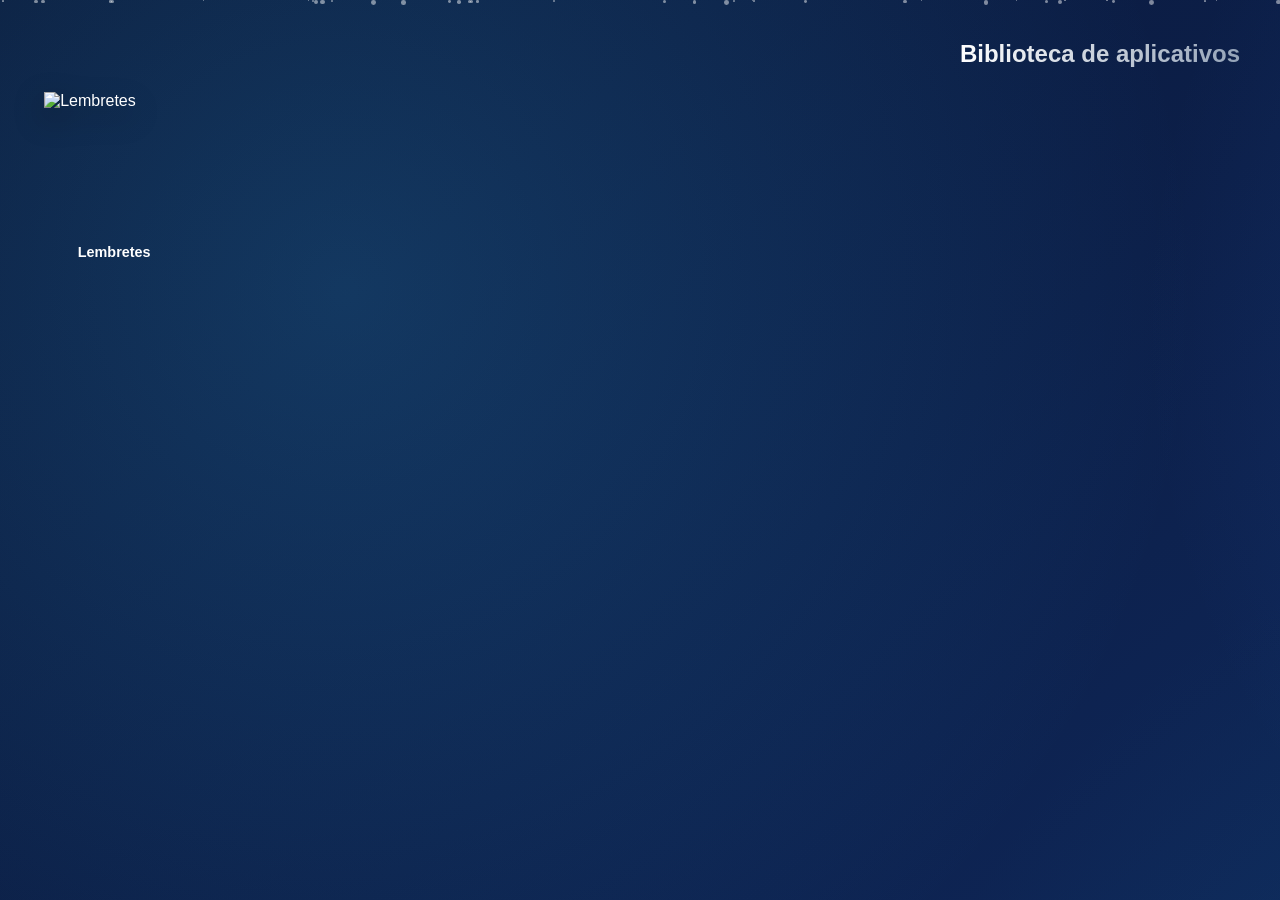
==== commit 1d8ff246: "feat(ui): ajustar formulário de lembretes e recorrência sem 'uma vez' Made-with: Cursor" ====
--- a/web/modal/index.html
+++ b/web/modal/index.html
@@ -4,7 +4,7 @@
   <meta charset="utf-8" />
   <meta name="viewport" content="width=device-width, initial-scale=1" />
   <title>Bezura | Gestão de Lembretes</title>
-  <link rel="icon" type="image/png" href="../logan-logo.png" />
+  <link rel="icon" type="image/png" href="/avisos-recorrente.png" />
   <style>
     /* DESIGN TOKENS */
     :root {
@@ -252,18 +252,42 @@
     }
 
     .form-card-wide h3, .table-card h3 { margin-top: 0; margin-bottom: 24px; font-size: 1.2rem; }
+    .form-title-row {
+      display: flex;
+      justify-content: space-between;
+      align-items: center;
+      gap: 16px;
+      margin-bottom: 24px;
+    }
+    .form-title-row h3 { margin: 0; }
+    .form-title-row .btn-save { width: auto; min-width: 190px; }
 
     .form-row { display: grid; grid-template-columns: 1fr 1fr; gap: 16px; margin-bottom: 16px; }
-    .phone-datetime-row { grid-template-columns: 1.35fr 1fr; }
+    .phone-datetime-row { grid-template-columns: 1fr 1.35fr; }
+    .form-row-single { grid-template-columns: 1fr; }
 
     .phone-input { display: flex; gap: 8px; align-items: center; }
     .ddi-select { width: 96px; cursor: pointer; flex: 0 0 96px; }
     #rem-dest { flex: 1; min-width: 210px; }
-
-    .datetime-row { display: flex; gap: 8px; }
-    .datetime-row input { flex: 1; }
-
-    .freq-options { margin-top: 12px; padding: 16px; background: rgba(0,0,0,0.15); border-radius: 12px; display: none; }
+    #rem-origin {
+      white-space: nowrap;
+      overflow: hidden;
+      text-overflow: ellipsis;
+    }
+
+    .datetime-row {
+      display: grid;
+      grid-template-columns: minmax(150px, 1fr) minmax(130px, 0.85fr);
+      gap: 8px;
+      align-items: center;
+    }
+    .datetime-row input { width: 100%; min-width: 0; }
+
+    .freq-options { margin-top: 12px; padding: 16px; background: rgba(0,0,0,0.15); border-radius: 12px; display: block; }
+    .freq-block { display: none; }
+    .freq-block.active { display: block; }
+    .freq-block .input-group { margin-top: 10px; }
+    .freq-helper { font-size: 0.78rem; color: var(--text-muted); margin-top: 6px; }
 
     .days-selector { display: flex; gap: 6px; margin-top: 10px; }
     .day-btn {
@@ -371,7 +395,7 @@
     <div class="app-grid">
       <a href="#" id="link-reminders" class="app-item">
         <div class="app-icon-pure">
-          <img src="../avisos-recorrente.png" alt="Lembretes">
+          <img src="/avisos-recorrente.png" alt="Lembretes">
         </div>
         <span class="app-name">Lembretes</span>
       </a>
@@ -427,7 +451,10 @@
       
       <!-- FORMULÁRIO: NOVO LEMBRETE -->
       <section class="form-card-wide">
-        <h3>🚀 Novo Lembrete</h3>
+        <div class="form-title-row">
+          <h3>🚀 Novo Lembrete</h3>
+          <button id="btn-save-rem" class="btn-save">Agendar Lembrete</button>
+        </div>
         <div class="form-row phone-datetime-row">
           <div class="input-group">
             <label>Nome do Lembrete</label>
@@ -441,7 +468,7 @@
           </div>
         </div>
 
-        <div class="form-row">
+        <div class="form-row form-row-single">
           <div class="input-group">
             <label>Destino (WhatsApp)</label>
             <div class="phone-input">
@@ -453,19 +480,12 @@
               <input type="text" id="rem-dest" placeholder="Ex: 11999999999">
             </div>
           </div>
-          <div class="input-group">
-            <label>Data e Hora</label>
-            <div class="datetime-row">
-              <input type="date" id="rem-date">
-              <input type="time" id="rem-time">
-            </div>
-          </div>
         </div>
 
         <div class="input-group">
           <label>Recorrência</label>
           <select id="rem-freq" onchange="toggleRecurrenceFields()">
-            <option value="once">Uma vez</option>
+            <option value="" selected>Selecione a recorrência...</option>
             <option value="daily">Diária (Todo dia)</option>
             <option value="weekly">Semanal (Escolher dia)</option>
             <option value="monthly">Mensal (Intervalo)</option>
@@ -474,7 +494,26 @@
 
         <!-- CAMPOS DINÂMICOS DE RECORRÊNCIA -->
         <div id="freq-options" class="freq-options">
-          <div id="opt-weekly" style="display:none;">
+          <div id="opt-once" class="freq-block">
+            <div class="form-row">
+              <div class="input-group">
+                <label>Data do envio</label>
+                <input type="date" id="rem-date-once">
+              </div>
+              <div class="input-group">
+                <label>Hora do envio</label>
+                <input type="time" id="rem-time-once">
+              </div>
+            </div>
+          </div>
+          <div id="opt-daily" class="freq-block">
+            <div class="input-group">
+              <label>Hora do envio diário</label>
+              <input type="time" id="rem-time-daily">
+              <div class="freq-helper">O sistema agenda automaticamente para hoje ou amanhã, conforme o horário atual.</div>
+            </div>
+          </div>
+          <div id="opt-weekly" class="freq-block">
             <label>Dias da Semana</label>
             <div class="days-selector">
               <button class="day-btn" data-day="1">S</button>
@@ -485,8 +524,12 @@
               <button class="day-btn" data-day="6">S</button>
               <button class="day-btn" data-day="0">D</button>
             </div>
+            <div class="input-group">
+              <label>Hora do envio semanal</label>
+              <input type="time" id="rem-time-weekly">
+            </div>
           </div>
-          <div id="opt-monthly" style="display:none;">
+          <div id="opt-monthly" class="freq-block">
             <div class="form-row">
               <div class="input-group">
                 <label>Intervalo (Meses)</label>
@@ -497,6 +540,10 @@
                 <input type="number" id="rem-month-day" placeholder="Ex: 10" min="1" max="31">
               </div>
             </div>
+            <div class="input-group">
+              <label>Hora do envio mensal</label>
+              <input type="time" id="rem-time-monthly">
+            </div>
           </div>
         </div>
 
@@ -512,7 +559,6 @@
           <textarea id="rem-msg" placeholder="Digite sua mensagem aqui..." rows="4"></textarea>
         </div>
 
-        <button id="btn-save-rem" class="btn-save">Agendar Lembrete</button>
       </section>
 
       <!-- TABELA: LEMBRETES ATIVOS -->
@@ -533,7 +579,6 @@
           </select>
           <select id="filter-recorrencia">
             <option value="">Recorrência (todas)</option>
-            <option value="once">Uma vez</option>
             <option value="daily">Diária</option>
             <option value="weekly">Semanal</option>
             <option value="monthly">Mensal</option>
@@ -757,14 +802,89 @@
       return `${clean}|||RID:${rid}`;
     }
 
+    function toDateInputValue(dateObj) {
+      return `${dateObj.getFullYear()}-${String(dateObj.getMonth() + 1).padStart(2, "0")}-${String(dateObj.getDate()).padStart(2, "0")}`;
+    }
+
+    function normalizeReminderName(value) {
+      return String(value || "").trim().toLowerCase();
+    }
+
+    function computeNextScheduleFromForm(freq) {
+      const now = new Date();
+
+      if (freq === "once") {
+        const date = document.getElementById("rem-date-once").value;
+        const time = document.getElementById("rem-time-once").value;
+        if (!date || !time) return null;
+        return { data: date, hora: time };
+      }
+
+      if (freq === "daily") {
+        const time = document.getElementById("rem-time-daily").value;
+        if (!time) return null;
+        const [h, m] = time.split(":").map(Number);
+        const candidate = new Date(now);
+        candidate.setHours(h || 0, m || 0, 0, 0);
+        if (candidate <= now) candidate.setDate(candidate.getDate() + 1);
+        return { data: toDateInputValue(candidate), hora: time };
+      }
+
+      if (freq === "weekly") {
+        const time = document.getElementById("rem-time-weekly").value;
+        const days = Array.from(document.querySelectorAll(".day-btn.active")).map((b) => Number(b.dataset.day));
+        if (!time || !days.length) return null;
+        const uniqueDays = [...new Set(days)];
+        const [h, m] = time.split(":").map(Number);
+        for (let i = 0; i <= 7; i++) {
+          const candidate = new Date(now);
+          candidate.setDate(candidate.getDate() + i);
+          if (!uniqueDays.includes(candidate.getDay())) continue;
+          candidate.setHours(h || 0, m || 0, 0, 0);
+          if (candidate > now) {
+            return { data: toDateInputValue(candidate), hora: time };
+          }
+        }
+        const fallback = new Date(now);
+        fallback.setDate(fallback.getDate() + 7);
+        fallback.setHours(h || 0, m || 0, 0, 0);
+        return { data: toDateInputValue(fallback), hora: time };
+      }
+
+      if (freq === "monthly") {
+        const interval = Math.max(1, Number.parseInt(document.getElementById("rem-month-interval").value || "1", 10) || 1);
+        const day = Math.max(1, Math.min(31, Number.parseInt(document.getElementById("rem-month-day").value || `${now.getDate()}`, 10) || now.getDate()));
+        const time = document.getElementById("rem-time-monthly").value;
+        if (!time) return null;
+        const [h, m] = time.split(":").map(Number);
+
+        const candidate = new Date(now.getFullYear(), now.getMonth(), 1, h || 0, m || 0, 0, 0);
+        const maxDay = new Date(candidate.getFullYear(), candidate.getMonth() + 1, 0).getDate();
+        candidate.setDate(Math.min(day, maxDay));
+
+        if (candidate <= now) {
+          candidate.setMonth(candidate.getMonth() + interval);
+          const maxDayNext = new Date(candidate.getFullYear(), candidate.getMonth() + 1, 0).getDate();
+          candidate.setDate(Math.min(day, maxDayNext));
+        }
+
+        return { data: toDateInputValue(candidate), hora: time };
+      }
+
+      return null;
+    }
+
     function resetReminderForm() {
       editingReminderId = null;
       document.getElementById('btn-save-rem').dataset.editCreatedAt = "";
       document.getElementById('rem-name').value = "";
       document.getElementById('rem-dest').value = "";
-      document.getElementById('rem-date').value = "";
-      document.getElementById('rem-time').value = "";
-      document.getElementById('rem-freq').value = "once";
+      document.getElementById('rem-date-once').value = "";
+      document.getElementById('rem-time-once').value = "";
+      document.getElementById('rem-time-daily').value = "";
+      document.getElementById('rem-time-weekly').value = "";
+      document.getElementById('rem-time-monthly').value = "";
+      document.getElementById('rem-freq').value = "";
       document.getElementById('rem-msg').value = "";
       document.getElementById('rem-month-interval').value = "1";
       document.getElementById('rem-month-day').value = "";
@@ -784,9 +904,13 @@
       document.getElementById('rem-origin').value = decodedOrigin.number || "";
       document.getElementById('rem-country').value = normalizeDigits(reminder.ddi || "55") || "55";
       document.getElementById('rem-dest').value = normalizeDigits(reminder.destino || "");
-      document.getElementById('rem-date').value = reminder.data || "";
-      document.getElementById('rem-time').value = reminder.hora || "";
-      document.getElementById('rem-freq').value = reminder.recorrencia || "once";
+      const recurrence = String(reminder.recorrencia || "").toLowerCase();
+      document.getElementById('rem-freq').value = recurrence === "once" ? "" : recurrence;
+      document.getElementById('rem-date-once').value = reminder.data || "";
+      document.getElementById('rem-time-once').value = reminder.hora || "";
+      document.getElementById('rem-time-daily').value = reminder.hora || "";
+      document.getElementById('rem-time-weekly').value = reminder.hora || "";
+      document.getElementById('rem-time-monthly').value = reminder.hora || "";
       document.getElementById('rem-msg').value = stripReminderRid(reminder.mensagem || "");
       document.getElementById('rem-month-interval').value = reminder.intervalo_mes || "1";
       document.getElementById('rem-month-day').value = reminder.dia_mes || "";
@@ -872,14 +996,9 @@
 
     function toggleRecurrenceFields() {
       const freq = document.getElementById('rem-freq').value;
-      const optionsBox = document.getElementById('freq-options');
-      const weekly = document.getElementById('opt-weekly');
-      const monthly = document.getElementById('opt-monthly');
-      const showExtras = freq === 'weekly' || freq === 'monthly';
-
-      optionsBox.style.display = showExtras ? 'block' : 'none';
-      weekly.style.display = freq === 'weekly' ? 'block' : 'none';
-      monthly.style.display = freq === 'monthly' ? 'block' : 'none';
+      document.querySelectorAll(".freq-block").forEach((el) => el.classList.remove("active"));
+      const target = document.getElementById(`opt-${freq}`);
+      if (target) target.classList.add("active");
     }
 
     function openDashboard(clientId, token) {
@@ -942,8 +1061,9 @@
             .map(n => {
               const numberValue = n.number || n.numberRaw || "";
               const meta = originMetaByNumber[numberValue] || { isOfficial: false };
-              const prefix = meta.isOfficial ? "🟢 Oficial" : "🟡 Não oficial";
-              return `<option value="${numberValue}">${prefix} · ${numberValue}</option>`;
+              const prefix = meta.isOfficial ? "🟢 Oficial" : "🟡 N/oficial";
+              const compactNumber = numberValue.length > 18 ? `${numberValue.slice(0, 18)}...` : numberValue;
+              return `<option value="${numberValue}" title="${prefix} · ${numberValue}">${prefix} · ${compactNumber}</option>`;
             })
             .join('');
           select.onchange = handleOriginChange;
@@ -1024,6 +1144,7 @@
     async function scheduleReminder() {
       const btn = document.getElementById('btn-save-rem');
       const clientId = document.getElementById('header-id').textContent;
+      const freq = document.getElementById('rem-freq').value;
       const selectedMeta = getSelectedOriginMeta();
       const selectedTemplateId = document.getElementById('rem-template').value || "";
       const selectedTemplate = currentTemplates.find(t => t.id === selectedTemplateId);
@@ -1037,19 +1158,44 @@
         alert("⚠️ Selecione um modelo de mensagem para API oficial.");
         return;
       }
+
+      const reminderName = document.getElementById('rem-name').value.trim();
+      if (!reminderName) {
+        alert("⚠️ Informe o nome do lembrete.");
+        return;
+      }
+
+      if (!freq) {
+        alert("⚠️ Selecione a recorrência antes de agendar.");
+        return;
+      }
+      const duplicate = currentReminders.find((r) =>
+        normalizeReminderName(r.nome) === normalizeReminderName(reminderName) &&
+        Number(r.id) !== Number(editingReminderId)
+      );
+      if (duplicate) {
+        alert("⚠️ Já existe um lembrete com esse nome. Escolha outro nome.");
+        return;
+      }
+
+      const nextSchedule = computeNextScheduleFromForm(freq);
+      if (!nextSchedule) {
+        alert("⚠️ Preencha corretamente os campos de recorrência para definir data e hora do próximo envio.");
+        return;
+      }
       
       const data = {
         action: editingReminderId ? 'update_reminder' : 'create_reminder',
         id: editingReminderId ? Number(editingReminderId) : undefined,
         createdAt: editingReminderId ? (document.getElementById('btn-save-rem').dataset.editCreatedAt || "") : undefined,
         id_cliente: clientId,
-        nome: document.getElementById('rem-name').value,
+        nome: reminderName,
         origem: encodeOriginForStorage(document.getElementById('rem-origin').value, selectedMeta.apiType),
         ddi: document.getElementById('rem-country').value,
         destino: document.getElementById('rem-dest').value,
-        data: document.getElementById('rem-date').value,
-        hora: document.getElementById('rem-time').value,
-        recorrencia: document.getElementById('rem-freq').value,
+        data: nextSchedule.data,
+        hora: nextSchedule.hora,
+        recorrencia: freq,
         mensagem: finalMessage,
         dias_semana: Array.from(document.querySelectorAll('.day-btn.active')).map(b => b.dataset.day),
         intervalo_mes: document.getElementById('rem-month-interval').value,
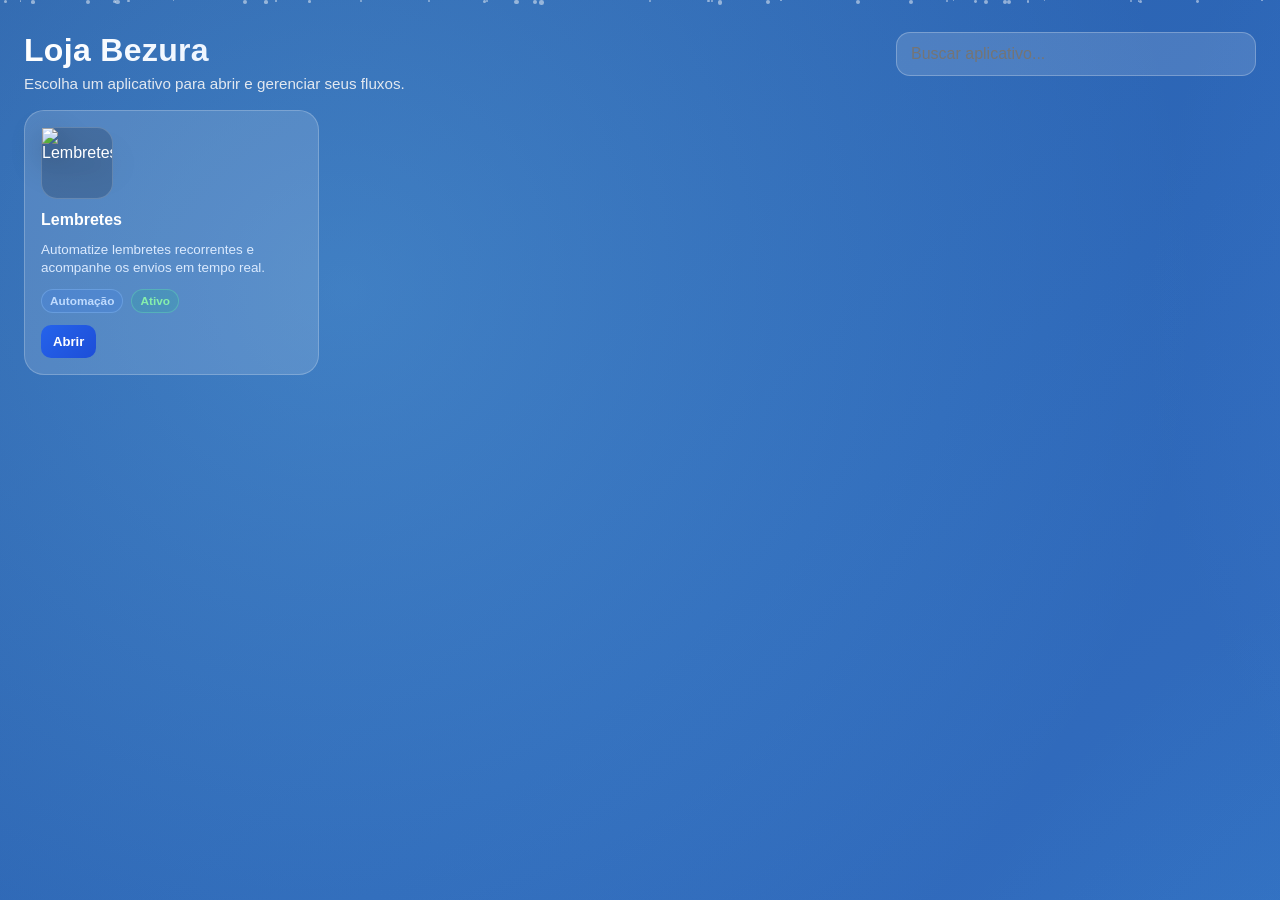
==== commit a1e8c259: "feat(ui): transformar biblioteca em Loja Bezura estilo app store Made-with: Cursor" ====
--- a/web/modal/index.html
+++ b/web/modal/index.html
@@ -8,15 +8,16 @@
   <style>
     /* DESIGN TOKENS */
     :root {
-      --bg-dark: #0a1737;
-      --glass: rgba(255, 255, 255, 0.08);
-      --glass-border: rgba(255, 255, 255, 0.12);
+      --bg-dark: #1c4f96;
+      --glass: rgba(255, 255, 255, 0.14);
+      --glass-border: rgba(255, 255, 255, 0.2);
       --text: #ffffff;
       --text-muted: #cbd5e1;
       --primary: #3b82f6;
       --primary-hover: #2563eb;
       --success: #10b981;
     }
+    :root { color-scheme: dark; }
 
     * { box-sizing: border-box; }
 
@@ -25,10 +26,10 @@
       font-family: "Segoe UI", -apple-system, BlinkMacSystemFont, "Helvetica Neue", sans-serif;
       color: var(--text);
       background:
-        radial-gradient(circle at 15% 18%, rgba(56, 189, 248, 0.18), transparent 36%),
-        radial-gradient(circle at 84% 20%, rgba(59, 130, 246, 0.22), transparent 34%),
-        radial-gradient(circle at 72% 80%, rgba(14, 116, 144, 0.2), transparent 38%),
-        linear-gradient(140deg, #0a1737 0%, #0c1f49 34%, #102a5f 66%, #0a1a3d 100%);
+        radial-gradient(circle at 15% 18%, rgba(125, 211, 252, 0.26), transparent 36%),
+        radial-gradient(circle at 84% 20%, rgba(96, 165, 250, 0.28), transparent 34%),
+        radial-gradient(circle at 72% 80%, rgba(56, 189, 248, 0.22), transparent 38%),
+        linear-gradient(140deg, #2a5ea8 0%, #2d67b8 34%, #356fc2 66%, #2f64b1 100%);
       background-size: 180% 180%;
       animation: gradientShift 18s ease-in-out infinite;
       min-height: 100vh;
@@ -61,21 +62,38 @@
 
     .view-active { display: flex; flex-direction: column; align-items: flex-start; }
 
-    /* HEADER */
-    .top-header {
-      position: absolute;
-      top: 40px;
-      right: 40px;
-      text-align: right;
-    }
-
-    .top-header h1 {
-      font-size: 1.5rem;
-      font-weight: 700;
+    /* LOJA DE APPS */
+    .store-header {
+      width: 100%;
+      max-width: 1500px;
+      margin: 0 auto 18px auto;
+      display: flex;
+      align-items: flex-start;
+      justify-content: space-between;
+      gap: 20px;
+    }
+    .store-title h1 {
       margin: 0;
-      background: linear-gradient(to right, #fff, #94a3b8);
+      font-size: 2rem;
+      font-weight: 800;
+      letter-spacing: 0.01em;
+      background: linear-gradient(to right, #ffffff, #dbeafe);
       -webkit-background-clip: text;
       -webkit-text-fill-color: transparent;
+    }
+    .store-title p {
+      margin: 6px 0 0;
+      color: #e2e8f0;
+      font-size: 0.95rem;
+    }
+    .store-search {
+      width: 100%;
+      max-width: 360px;
+      background: rgba(255, 255, 255, 0.14);
+      border: 1px solid rgba(255, 255, 255, 0.25);
+      border-radius: 14px;
+      color: #fff;
+      padding: 12px 14px;
     }
 
     /* BACK ARROW */
@@ -97,33 +115,44 @@
 
     .back-arrow svg { width: 40px; height: 40px; color: white; }
 
-    /* APP GRID (Library) */
+    /* APP GRID (Store) */
     .app-grid {
       display: grid;
-      grid-template-columns: repeat(auto-fill, minmax(160px, 1fr));
-      gap: 30px;
-      margin-top: 60px;
+      grid-template-columns: repeat(auto-fill, minmax(240px, 1fr));
+      gap: 18px;
       width: 100%;
+      max-width: 1500px;
+      margin: 0 auto;
     }
 
     .app-item {
+      text-decoration: none;
+      color: inherit;
+      transition: transform 0.22s ease, box-shadow 0.22s ease, border-color 0.22s ease;
+      background: rgba(255, 255, 255, 0.14);
+      border: 1px solid rgba(255, 255, 255, 0.22);
+      border-radius: 20px;
+      padding: 16px;
       display: flex;
       flex-direction: column;
-      align-items: center;
       gap: 12px;
-      text-decoration: none;
-      color: inherit;
-      transition: transform 0.3s ease;
-    }
-
-    .app-item:hover { transform: translateY(-5px); }
+      min-height: 220px;
+    }
+    .app-item:hover {
+      transform: translateY(-3px) scale(1.01);
+      border-color: rgba(125, 211, 252, 0.65);
+      box-shadow: 0 12px 30px rgba(17, 24, 39, 0.28);
+    }
 
     .app-icon-pure {
-      width: 140px;
-      height: 140px;
+      width: 72px;
+      height: 72px;
       display: flex;
       align-items: center;
       justify-content: center;
+      border-radius: 16px;
+      background: rgba(15, 23, 42, 0.22);
+      border: 1px solid rgba(255, 255, 255, 0.18);
     }
 
     .app-icon-pure img {
@@ -133,7 +162,29 @@
       filter: drop-shadow(0 10px 15px rgba(0,0,0,0.4));
     }
 
-    .app-name { font-weight: 600; font-size: 0.9rem; }
+    .app-name { font-weight: 700; font-size: 1rem; }
+    .app-description { color: #dbeafe; font-size: 0.84rem; line-height: 1.35; min-height: 36px; }
+    .app-meta { display: flex; gap: 8px; flex-wrap: wrap; }
+    .app-badge {
+      font-size: 0.74rem;
+      font-weight: 700;
+      border-radius: 999px;
+      padding: 4px 8px;
+      border: 1px solid transparent;
+    }
+    .app-badge-category { color: #bfdbfe; background: rgba(59, 130, 246, 0.18); border-color: rgba(147, 197, 253, 0.35); }
+    .app-badge-status { color: #86efac; background: rgba(16, 185, 129, 0.16); border-color: rgba(110, 231, 183, 0.35); }
+    .app-open {
+      margin-top: auto;
+      align-self: flex-start;
+      border-radius: 10px;
+      padding: 9px 12px;
+      font-size: 0.82rem;
+      font-weight: 700;
+      color: #fff;
+      background: linear-gradient(135deg, #2563eb, #1d4ed8);
+      cursor: pointer;
+    }
 
     /* FORM (Reminders) */
     .form-card {
@@ -174,6 +225,17 @@
 
     input:disabled, select:disabled { opacity: 0.6; cursor: not-allowed; background: rgba(255, 255, 255, 0.05); }
 
+    /* Dropdowns no mesmo padrão visual do painel (maior contraste). */
+    select option {
+      background: #17396f;
+      color: #f8fafc;
+    }
+    select option:checked,
+    select option:selected {
+      background: #2563eb;
+      color: #ffffff;
+    }
+
     /* Estilo para ícones de calendário e relógio */
     ::-webkit-calendar-picker-indicator {
       filter: invert(1);
@@ -380,6 +442,8 @@
     @media (max-width: 1000px) {
       .dashboard-grid { grid-template-columns: 1fr; }
       .dashboard-header { flex-direction: column; }
+      .store-header { flex-direction: column; }
+      .store-search { max-width: 100%; }
     }
   </style>
 </head>
@@ -388,16 +452,26 @@
 
   <!-- VIEW: BIBLIOTECA -->
   <main id="view-library" class="view-container">
-    <header class="top-header">
-      <h1>Biblioteca de aplicativos</h1>
+    <header class="store-header">
+      <div class="store-title">
+        <h1>Loja Bezura</h1>
+        <p>Escolha um aplicativo para abrir e gerenciar seus fluxos.</p>
+      </div>
+      <input id="store-search" class="store-search" type="text" placeholder="Buscar aplicativo...">
     </header>
 
     <div class="app-grid">
-      <a href="#" id="link-reminders" class="app-item">
+      <a href="#" id="link-reminders" class="app-item" data-app-name="Lembretes">
         <div class="app-icon-pure">
           <img src="/avisos-recorrente.png" alt="Lembretes">
         </div>
         <span class="app-name">Lembretes</span>
+        <span class="app-description">Automatize lembretes recorrentes e acompanhe os envios em tempo real.</span>
+        <div class="app-meta">
+          <span class="app-badge app-badge-category">Automação</span>
+          <span class="app-badge app-badge-status">Ativo</span>
+        </div>
+        <span class="app-open">Abrir</span>
       </a>
     </div>
   </main>
@@ -1336,6 +1410,18 @@
           window.history.pushState({}, '', `/lembretes/${clientId}`);
           resolveRoute();
         };
+        const storeSearch = document.getElementById('store-search');
+        if (storeSearch) {
+          storeSearch.value = '';
+          storeSearch.oninput = () => {
+            const q = storeSearch.value.trim().toLowerCase();
+            document.querySelectorAll('.app-item').forEach((card) => {
+              const name = String(card.dataset.appName || '').toLowerCase();
+              const desc = String(card.querySelector('.app-description')?.textContent || '').toLowerCase();
+              card.style.display = (!q || name.includes(q) || desc.includes(q)) ? 'flex' : 'none';
+            });
+          };
+        }
       }
     }
 
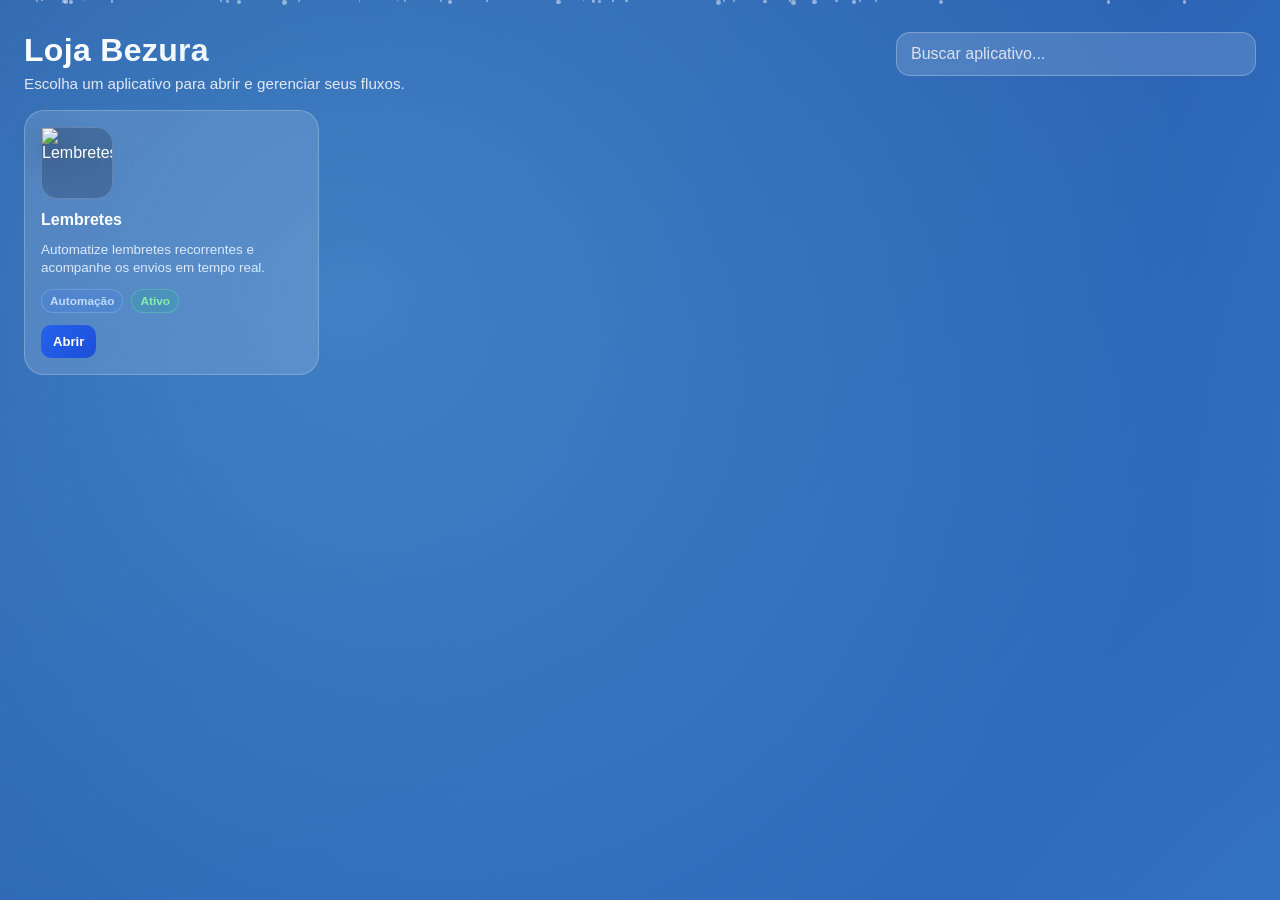
==== commit 23e00ca2: "fix(ui): adicionar cache-busting na imagem de avisos Made-with: Cursor" ====
--- a/web/modal/index.html
+++ b/web/modal/index.html
@@ -4,7 +4,7 @@
   <meta charset="utf-8" />
   <meta name="viewport" content="width=device-width, initial-scale=1" />
   <title>Bezura | Gestão de Lembretes</title>
-  <link rel="icon" type="image/png" href="/avisos-recorrente.png" />
+  <link rel="icon" type="image/png" href="/avisos-recorrente.png?v=20260424-1" />
   <style>
     /* DESIGN TOKENS */
     :root {
@@ -224,6 +224,26 @@
     input:focus, select:focus { border-color: var(--primary); background: rgba(0, 0, 0, 0.3); box-shadow: 0 0 15px rgba(99, 102, 241, 0.2); }
 
     input:disabled, select:disabled { opacity: 0.6; cursor: not-allowed; background: rgba(255, 255, 255, 0.05); }
+    .input-error {
+      border-color: #f87171 !important;
+      box-shadow: 0 0 0 2px rgba(248, 113, 113, 0.22) !important;
+      background: rgba(127, 29, 29, 0.22) !important;
+    }
+    .field-error {
+      min-height: 16px;
+      margin-top: 2px;
+      padding-left: 4px;
+      color: #fecaca;
+      font-size: 0.78rem;
+      font-weight: 600;
+    }
+
+    /* Placeholders com contraste maior no tema azul. */
+    input::placeholder,
+    textarea::placeholder {
+      color: #e2e8f0;
+      opacity: 0.95;
+    }
 
     /* Dropdowns no mesmo padrão visual do painel (maior contraste). */
     select option {
@@ -301,6 +321,7 @@
       width: 100%;
       max-width: 1500px;
       margin: 0 auto;
+      align-items: start;
     }
 
     .form-card-wide, .table-card {
@@ -390,7 +411,19 @@
       padding: 10px 12px;
       font-size: 0.88rem;
     }
-    .table-wrapper { overflow-x: auto; }
+    #view-reminders { overflow: hidden; }
+    .table-card {
+      display: flex;
+      flex-direction: column;
+      max-height: calc(100vh - 190px);
+      overflow: hidden;
+    }
+    .table-wrapper {
+      overflow-x: auto;
+      overflow-y: auto;
+      max-height: calc(100vh - 320px);
+      padding-right: 4px;
+    }
     table { width: 100%; border-collapse: collapse; font-size: 0.9rem; }
     th { text-align: left; padding: 12px; color: var(--text-muted); font-weight: 600; border-bottom: 1px solid var(--glass-border); }
     td { padding: 14px 12px; border-bottom: 1px solid rgba(255,255,255,0.05); }
@@ -463,7 +496,7 @@
     <div class="app-grid">
       <a href="#" id="link-reminders" class="app-item" data-app-name="Lembretes">
         <div class="app-icon-pure">
-          <img src="/avisos-recorrente.png" alt="Lembretes">
+          <img src="/avisos-recorrente.png?v=20260424-1" alt="Lembretes">
         </div>
         <span class="app-name">Lembretes</span>
         <span class="app-description">Automatize lembretes recorrentes e acompanhe os envios em tempo real.</span>
@@ -533,6 +566,7 @@
           <div class="input-group">
             <label>Nome do Lembrete</label>
             <input type="text" id="rem-name" placeholder="Ex: Aviso de Cobrança">
+            <div id="rem-name-error" class="field-error"></div>
           </div>
           <div class="input-group">
             <label>Sua Conta (Origem)</label>
@@ -884,6 +918,22 @@
       return String(value || "").trim().toLowerCase();
     }
 
+    function setReminderNameError(message) {
+      const input = document.getElementById('rem-name');
+      const error = document.getElementById('rem-name-error');
+      if (!input || !error) return;
+      input.classList.add('input-error');
+      error.textContent = message || "";
+    }
+
+    function clearReminderNameError() {
+      const input = document.getElementById('rem-name');
+      const error = document.getElementById('rem-name-error');
+      if (!input || !error) return;
+      input.classList.remove('input-error');
+      error.textContent = "";
+    }
+
     function computeNextScheduleFromForm(freq) {
       const now = new Date();
 
@@ -966,6 +1016,7 @@
       document.getElementById('group-template').style.display = "none";
       currentTemplates = [];
       document.querySelectorAll('.day-btn').forEach(btn => btn.classList.remove('active'));
+      clearReminderNameError();
       toggleRecurrenceFields();
       document.getElementById('btn-save-rem').innerHTML = "Agendar Lembrete";
     }
@@ -1234,8 +1285,10 @@
       }
 
       const reminderName = document.getElementById('rem-name').value.trim();
+      clearReminderNameError();
       if (!reminderName) {
-        alert("⚠️ Informe o nome do lembrete.");
+        setReminderNameError("Informe o nome do lembrete.");
+        document.getElementById('rem-name').focus();
         return;
       }
 
@@ -1248,7 +1301,8 @@
         Number(r.id) !== Number(editingReminderId)
       );
       if (duplicate) {
-        alert("⚠️ Já existe um lembrete com esse nome. Escolha outro nome.");
+        setReminderNameError("Já existe um lembrete com esse nome. Escolha outro nome.");
+        document.getElementById('rem-name').focus();
         return;
       }
 
@@ -1400,6 +1454,7 @@
         checkExistingToken(clientId);
         btn.onclick = () => saveToken(clientId, tokenInput.value);
         document.getElementById('btn-save-rem').onclick = scheduleReminder;
+        document.getElementById('rem-name').oninput = clearReminderNameError;
         document.getElementById('rem-template').onchange = onTemplateChange;
         document.getElementById('reminders-list').onclick = onReminderActionsClick;
       } else {
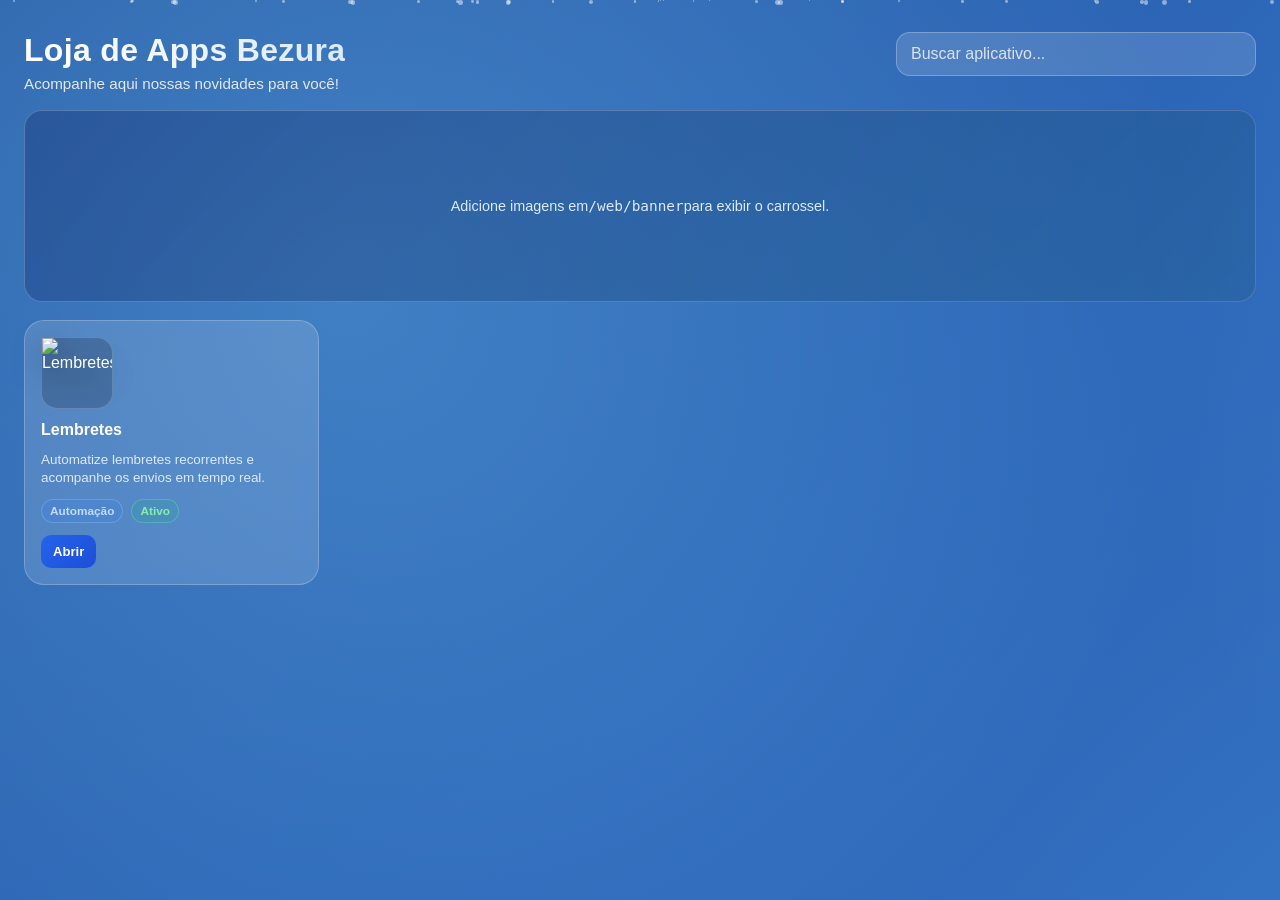
==== commit 419a5252: "style(ui): aumentar contraste do botão de agendamento Made-with: Cursor" ====
--- a/web/modal/index.html
+++ b/web/modal/index.html
@@ -95,6 +95,35 @@
       color: #fff;
       padding: 12px 14px;
     }
+    .store-banner {
+      width: 100%;
+      max-width: 1500px;
+      margin: 0 auto 18px auto;
+      border-radius: 18px;
+      overflow: hidden;
+      border: 1px solid rgba(255, 255, 255, 0.2);
+      background: rgba(15, 23, 42, 0.22);
+      min-height: 190px;
+      position: relative;
+    }
+    .store-banner img {
+      width: 100%;
+      height: 190px;
+      object-fit: cover;
+      display: block;
+      transition: opacity 0.4s ease;
+      opacity: 1;
+    }
+    .store-banner-empty {
+      display: none;
+      min-height: 190px;
+      align-items: center;
+      justify-content: center;
+      color: #dbeafe;
+      font-size: 0.9rem;
+      background: linear-gradient(135deg, rgba(30, 64, 175, 0.2), rgba(56, 189, 248, 0.14));
+    }
+    .store-banner-empty.active { display: flex; }
 
     /* BACK ARROW */
     .back-arrow {
@@ -267,7 +296,7 @@
     .btn-save {
       background: var(--primary);
       color: white;
-      border: none;
+      border: 1px solid rgba(255, 255, 255, 0.9);
       border-radius: 14px;
       padding: 14px 24px;
       font-weight: 700;
@@ -477,6 +506,9 @@
       .dashboard-header { flex-direction: column; }
       .store-header { flex-direction: column; }
       .store-search { max-width: 100%; }
+      .store-banner img { height: 150px; }
+      .store-banner,
+      .store-banner-empty { min-height: 150px; }
     }
   </style>
 </head>
@@ -487,11 +519,15 @@
   <main id="view-library" class="view-container">
     <header class="store-header">
       <div class="store-title">
-        <h1>Loja Bezura</h1>
-        <p>Escolha um aplicativo para abrir e gerenciar seus fluxos.</p>
+        <h1>Loja de Apps Bezura</h1>
+        <p>Acompanhe aqui nossas novidades para você!</p>
       </div>
       <input id="store-search" class="store-search" type="text" placeholder="Buscar aplicativo...">
     </header>
+    <section class="store-banner">
+      <img id="store-banner-image" src="" alt="Banner Bezura" style="display:none;">
+      <div id="store-banner-empty" class="store-banner-empty">Adicione imagens em <code>/web/banner</code> para exibir o carrossel.</div>
+    </section>
 
     <div class="app-grid">
       <a href="#" id="link-reminders" class="app-item" data-app-name="Lembretes">
@@ -731,6 +767,19 @@
     let originMetaByNumber = {};
     let currentTemplates = [];
     const currentReminderFilters = { query: "", status: "", api: "", recorrencia: "", periodo: "" };
+    const STORE_BANNER_CANDIDATES = [
+      "/banner/banner-1.jpg",
+      "/banner/banner-1.png",
+      "/banner/banner-2.jpg",
+      "/banner/banner-2.png",
+      "/banner/banner-3.jpg",
+      "/banner/banner-3.png",
+      "/banner/banner-4.jpg",
+      "/banner/banner-4.png"
+    ];
+    let storeBannerImages = [];
+    let storeBannerIndex = 0;
+    let storeBannerTimer = null;
 
     /* PARTICLES */
     function createParticles() {
@@ -1124,6 +1173,57 @@
       document.querySelectorAll(".freq-block").forEach((el) => el.classList.remove("active"));
       const target = document.getElementById(`opt-${freq}`);
       if (target) target.classList.add("active");
+    }
+
+    function setStoreBannerState() {
+      const bannerImg = document.getElementById('store-banner-image');
+      const bannerEmpty = document.getElementById('store-banner-empty');
+      if (!bannerImg || !bannerEmpty) return;
+
+      if (!storeBannerImages.length) {
+        bannerImg.style.display = 'none';
+        bannerEmpty.classList.add('active');
+        return;
+      }
+
+      bannerEmpty.classList.remove('active');
+      bannerImg.style.display = 'block';
+      bannerImg.style.opacity = '0';
+      bannerImg.src = storeBannerImages[storeBannerIndex];
+      requestAnimationFrame(() => {
+        bannerImg.style.opacity = '1';
+      });
+    }
+
+    function startStoreBannerRotation() {
+      if (storeBannerTimer) clearInterval(storeBannerTimer);
+      if (storeBannerImages.length <= 1) return;
+      storeBannerTimer = setInterval(() => {
+        storeBannerIndex = (storeBannerIndex + 1) % storeBannerImages.length;
+        setStoreBannerState();
+      }, 3000);
+    }
+
+    function initStoreBanner() {
+      if (storeBannerImages.length) {
+        setStoreBannerState();
+        startStoreBannerRotation();
+        return;
+      }
+
+      Promise.all(
+        STORE_BANNER_CANDIDATES.map((src) => new Promise((resolve) => {
+          const img = new Image();
+          img.onload = () => resolve(src);
+          img.onerror = () => resolve(null);
+          img.src = src;
+        }))
+      ).then((results) => {
+        storeBannerImages = results.filter(Boolean);
+        storeBannerIndex = 0;
+        setStoreBannerState();
+        startStoreBannerRotation();
+      });
     }
 
     function openDashboard(clientId, token) {
@@ -1460,6 +1560,7 @@
       } else {
         const clientId = segments[0] || '';
         viewLib.classList.add('view-active');
+        initStoreBanner();
         document.getElementById('link-reminders').onclick = (e) => {
           e.preventDefault();
           window.history.pushState({}, '', `/lembretes/${clientId}`);
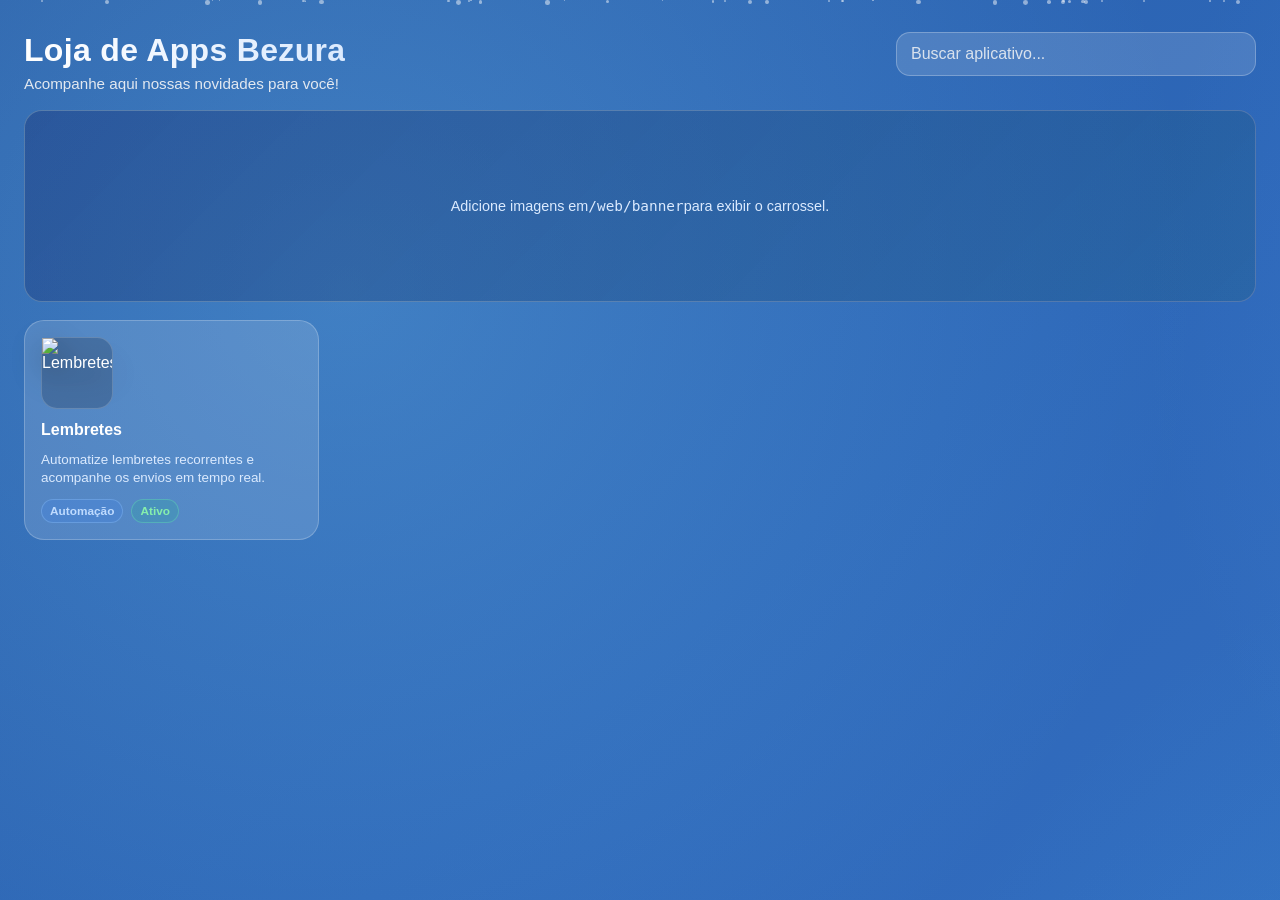
==== commit 878ad2c3: "feat(loja): banner 1/2 com dots, volume /banner, remover CTA Abrir - index: candidatos /banner/1.png" ====
--- a/web/modal/index.html
+++ b/web/modal/index.html
@@ -124,6 +124,33 @@
       background: linear-gradient(135deg, rgba(30, 64, 175, 0.2), rgba(56, 189, 248, 0.14));
     }
     .store-banner-empty.active { display: flex; }
+    .store-banner-dots {
+      position: absolute;
+      bottom: 10px;
+      left: 50%;
+      transform: translateX(-50%);
+      display: none;
+      align-items: center;
+      gap: 8px;
+      z-index: 2;
+      padding: 6px 10px;
+      border-radius: 999px;
+      background: rgba(15, 23, 42, 0.45);
+      border: 1px solid rgba(255, 255, 255, 0.2);
+    }
+    .store-banner-dots.visible { display: flex; }
+    .store-banner-dot {
+      width: 9px;
+      height: 9px;
+      border-radius: 50%;
+      border: 1px solid rgba(255, 255, 255, 0.9);
+      background: rgba(255, 255, 255, 0.25);
+      cursor: pointer;
+      padding: 0;
+      transition: transform 0.15s ease, background 0.15s ease;
+    }
+    .store-banner-dot:hover { transform: scale(1.15); background: rgba(255, 255, 255, 0.45); }
+    .store-banner-dot.active { background: #ffffff; transform: scale(1.2); }
 
     /* BACK ARROW */
     .back-arrow {
@@ -203,17 +230,6 @@
     }
     .app-badge-category { color: #bfdbfe; background: rgba(59, 130, 246, 0.18); border-color: rgba(147, 197, 253, 0.35); }
     .app-badge-status { color: #86efac; background: rgba(16, 185, 129, 0.16); border-color: rgba(110, 231, 183, 0.35); }
-    .app-open {
-      margin-top: auto;
-      align-self: flex-start;
-      border-radius: 10px;
-      padding: 9px 12px;
-      font-size: 0.82rem;
-      font-weight: 700;
-      color: #fff;
-      background: linear-gradient(135deg, #2563eb, #1d4ed8);
-      cursor: pointer;
-    }
 
     /* FORM (Reminders) */
     .form-card {
@@ -526,6 +542,7 @@
     </header>
     <section class="store-banner">
       <img id="store-banner-image" src="" alt="Banner Bezura" style="display:none;">
+      <div id="store-banner-dots" class="store-banner-dots" aria-hidden="true"></div>
       <div id="store-banner-empty" class="store-banner-empty">Adicione imagens em <code>/web/banner</code> para exibir o carrossel.</div>
     </section>
 
@@ -540,7 +557,6 @@
           <span class="app-badge app-badge-category">Automação</span>
           <span class="app-badge app-badge-status">Ativo</span>
         </div>
-        <span class="app-open">Abrir</span>
       </a>
     </div>
   </main>
@@ -767,7 +783,10 @@
     let originMetaByNumber = {};
     let currentTemplates = [];
     const currentReminderFilters = { query: "", status: "", api: "", recorrencia: "", periodo: "" };
+    const STORE_BANNER_ROTATION_MS = 3000;
     const STORE_BANNER_CANDIDATES = [
+      "/banner/1.png",
+      "/banner/2.png",
       "/banner/banner-1.jpg",
       "/banner/banner-1.png",
       "/banner/banner-2.jpg",
@@ -780,6 +799,7 @@
     let storeBannerImages = [];
     let storeBannerIndex = 0;
     let storeBannerTimer = null;
+    let storeBannerDotsBound = false;
 
     /* PARTICLES */
     function createParticles() {
@@ -1175,6 +1195,36 @@
       if (target) target.classList.add("active");
     }
 
+    function renderStoreBannerDots() {
+      const wrap = document.getElementById('store-banner-dots');
+      if (!wrap) return;
+      if (storeBannerImages.length < 2) {
+        wrap.classList.remove('visible');
+        wrap.innerHTML = '';
+        return;
+      }
+      wrap.classList.add('visible');
+      wrap.innerHTML = storeBannerImages.map((_, i) =>
+        `<button type="button" class="store-banner-dot${i === storeBannerIndex ? " active" : ""}" data-banner-index="${i}" aria-label="Slide ${i + 1}"></button>`
+      ).join('');
+    }
+
+    function bindStoreBannerDotsOnce() {
+      if (storeBannerDotsBound) return;
+      const wrap = document.getElementById('store-banner-dots');
+      if (!wrap) return;
+      storeBannerDotsBound = true;
+      wrap.addEventListener('click', (e) => {
+        const btn = e.target.closest('.store-banner-dot');
+        if (!btn || !wrap.contains(btn)) return;
+        const idx = Number.parseInt(btn.getAttribute('data-banner-index') || '', 10);
+        if (!Number.isFinite(idx) || idx < 0 || idx >= storeBannerImages.length) return;
+        storeBannerIndex = idx;
+        setStoreBannerState();
+        startStoreBannerRotation();
+      });
+    }
+
     function setStoreBannerState() {
       const bannerImg = document.getElementById('store-banner-image');
       const bannerEmpty = document.getElementById('store-banner-empty');
@@ -1183,6 +1233,7 @@
       if (!storeBannerImages.length) {
         bannerImg.style.display = 'none';
         bannerEmpty.classList.add('active');
+        renderStoreBannerDots();
         return;
       }
 
@@ -1193,6 +1244,7 @@
       requestAnimationFrame(() => {
         bannerImg.style.opacity = '1';
       });
+      renderStoreBannerDots();
     }
 
     function startStoreBannerRotation() {
@@ -1201,10 +1253,11 @@
       storeBannerTimer = setInterval(() => {
         storeBannerIndex = (storeBannerIndex + 1) % storeBannerImages.length;
         setStoreBannerState();
-      }, 3000);
+      }, STORE_BANNER_ROTATION_MS);
     }
 
     function initStoreBanner() {
+      bindStoreBannerDotsOnce();
       if (storeBannerImages.length) {
         setStoreBannerState();
         startStoreBannerRotation();
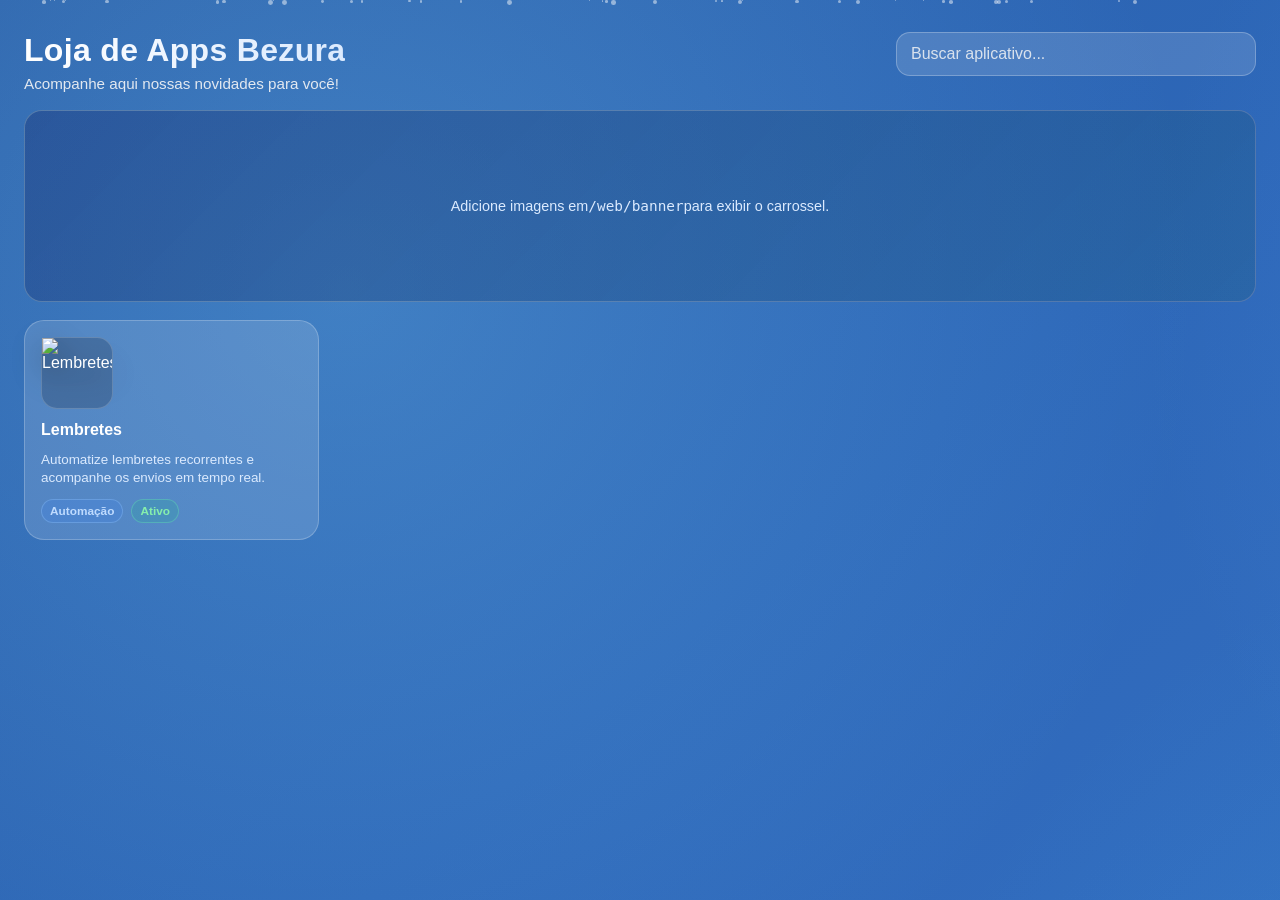
==== commit 946b0ac6: "fix(deploy,banner): validar SSH_HOST por DNS e restaurar banner 1.png Evita deploy em servidor incor" ====
--- a/web/modal/index.html
+++ b/web/modal/index.html
@@ -103,13 +103,12 @@
       overflow: hidden;
       border: 1px solid rgba(255, 255, 255, 0.2);
       background: rgba(15, 23, 42, 0.22);
-      min-height: 190px;
       position: relative;
     }
+    /* Altura fluida: cover + altura fixa cortava texto/arte nas bordas */
     .store-banner img {
       width: 100%;
-      height: 190px;
-      object-fit: cover;
+      height: auto;
       display: block;
       transition: opacity 0.4s ease;
       opacity: 1;
@@ -617,7 +616,7 @@
         <div class="form-row phone-datetime-row">
           <div class="input-group">
             <label>Nome do Lembrete</label>
-            <input type="text" id="rem-name" placeholder="Ex: Aviso de Cobrança">
+            <input type="text" id="rem-name" placeholder="Ex: Fechar a folha">
             <div id="rem-name-error" class="field-error"></div>
           </div>
           <div class="input-group">
@@ -670,7 +669,7 @@
             <div class="input-group">
               <label>Hora do envio diário</label>
               <input type="time" id="rem-time-daily">
-              <div class="freq-helper">O sistema agenda automaticamente para hoje ou amanhã, conforme o horário atual.</div>
+              <div class="freq-helper">O sistema agenda o início para hoje ou amanhã, dependendo do horário.</div>
             </div>
           </div>
           <div id="opt-weekly" class="freq-block">
@@ -708,7 +707,7 @@
         </div>
 
         <div class="input-group" id="group-template" style="display:none;">
-          <label>Modelo de Mensagem (API Oficial)</label>
+          <label>Modelo de Mensagem Agendada (API Oficial)</label>
           <select id="rem-template">
             <option value="">Selecione um modelo...</option>
           </select>
@@ -723,14 +722,14 @@
 
       <!-- TABELA: LEMBRETES ATIVOS -->
       <section class="table-card">
-        <h3>📅 Meus Lembretes</h3>
+        <h3>📅 Lembretes</h3>
         <div class="table-toolbar">
           <input id="filter-query" type="text" placeholder="Buscar por nome, destino ou mensagem...">
           <select id="filter-status">
             <option value="">Status (todos)</option>
             <option value="ativo">Ativo</option>
             <option value="pausado">Pausado</option>
-            <option value="enviado">Enviado</option>
+            <option value="enviado" disabled hidden data-future="true">Enviado</option>
           </select>
           <select id="filter-api">
             <option value="">Origem (todas)</option>
@@ -777,6 +776,7 @@
     /* CONFIGURATION - Substitua pela URL do seu Webhook n8n */
     const N8N_WEBHOOK_URL = "https://n8n.bezura.cloud/webhook/FhzponMMzHWYWQVG";
     let currentApiToken = "";
+    let currentClientId = "";
     let editingReminderId = null;
     let currentReminders = [];
     let filteredReminders = [];
@@ -823,6 +823,13 @@
       return token.substring(0, 9) + "**********";
     }
 
+    function maskClientId(clientId) {
+      const value = String(clientId || "").trim();
+      if (!value) return "---";
+      if (value.length <= 4) return "*".repeat(value.length);
+      return `${value.slice(0, 2)}${"*".repeat(Math.max(4, value.length - 4))}${value.slice(-2)}`;
+    }
+
     function formatReminderDate(reminder) {
       const source = reminder.proximo_envio || (reminder.data && reminder.hora ? `${reminder.data}T${reminder.hora}` : reminder.data);
       if (!source) return "-";
@@ -880,7 +887,8 @@
       const nextDate = getReminderDate(reminder);
 
       if (q) {
-        const hay = `${reminder.nome || ""} ${reminder.destino || ""} ${stripReminderRid(reminder.mensagem || "")}`.toLowerCase();
+        const cleanMsg = stripReminderHeader(stripReminderRid(reminder.mensagem || ""));
+        const hay = `${reminder.nome || ""} ${reminder.destino || ""} ${cleanMsg}`.toLowerCase();
         if (!hay.includes(q)) return false;
       }
       if (currentReminderFilters.status && status !== currentReminderFilters.status) return false;
@@ -921,7 +929,7 @@
             <td>
               <div class="td-main">
                 <span>${r.nome || "-"}</span>
-                <span class="td-sub">${stripReminderRid(r.mensagem || "").slice(0, 70) || "-"}</span>
+                <span class="td-sub">${stripReminderHeader(stripReminderRid(r.mensagem || "")).slice(0, 70) || "-"}</span>
               </div>
             </td>
             <td>
@@ -973,6 +981,19 @@
       return String(message || "").replace(/\|\|\|RID:[a-zA-Z0-9_-]+$/, "");
     }
 
+    function addReminderHeader(message) {
+      const body = String(message || "").trim();
+      const header = "*⚠️ Lembrete Bezura*";
+      if (!body) return header;
+      if (body.startsWith(header)) return body;
+      return `${header}\n\n${body}`;
+    }
+
+    function stripReminderHeader(message) {
+      const headerRegex = /^\*⚠️ Lembrete Bezura\*\s*\n*/;
+      return String(message || "").replace(headerRegex, "").trimStart();
+    }
+
     function withReminderRid(message, rid) {
       const clean = stripReminderRid(message);
       if (!rid) return clean;
@@ -1105,7 +1126,7 @@
       document.getElementById('rem-time-daily').value = reminder.hora || "";
       document.getElementById('rem-time-weekly').value = reminder.hora || "";
       document.getElementById('rem-time-monthly').value = reminder.hora || "";
-      document.getElementById('rem-msg').value = stripReminderRid(reminder.mensagem || "");
+      document.getElementById('rem-msg').value = stripReminderHeader(stripReminderRid(reminder.mensagem || ""));
       document.getElementById('rem-month-interval').value = reminder.intervalo_mes || "1";
       document.getElementById('rem-month-day').value = reminder.dia_mes || "";
       document.getElementById('rem-template').value = reminder.template_id || "";
@@ -1158,7 +1179,7 @@
       const groupMessage = document.getElementById('group-message');
       const templateSelect = document.getElementById('rem-template');
       const msgInput = document.getElementById('rem-msg');
-      const clientId = document.getElementById('header-id').textContent;
+      const clientId = currentClientId;
       const meta = getSelectedOriginMeta();
 
       if (meta.isOfficial) {
@@ -1289,7 +1310,8 @@
       loginCard.style.display = 'none';
       dashContent.style.display = 'grid';
       dashHeader.style.display = 'flex';
-      headerId.textContent = clientId;
+      currentClientId = clientId || "";
+      headerId.textContent = maskClientId(clientId);
       headerToken.textContent = maskToken(token || "");
       currentApiToken = token || "";
 
@@ -1421,7 +1443,7 @@
     /* REMINDER ACTIONS */
     async function scheduleReminder() {
       const btn = document.getElementById('btn-save-rem');
-      const clientId = document.getElementById('header-id').textContent;
+      const clientId = currentClientId;
       const freq = document.getElementById('rem-freq').value;
       const selectedMeta = getSelectedOriginMeta();
       const selectedTemplateId = document.getElementById('rem-template').value || "";
@@ -1430,7 +1452,7 @@
       const existingRid = extractReminderRid(editingReminder?.mensagem || "");
       const generatedRid = existingRid || `${Date.now()}${Math.floor(Math.random() * 1000)}`;
       const baseMessage = selectedMeta.isOfficial ? (selectedTemplate?.text || "") : document.getElementById('rem-msg').value;
-      const finalMessage = withReminderRid(baseMessage, generatedRid);
+      const finalMessage = withReminderRid(addReminderHeader(baseMessage), generatedRid);
 
       if (selectedMeta.isOfficial && !selectedTemplateId) {
         alert("⚠️ Selecione um modelo de mensagem para API oficial.");
@@ -1512,7 +1534,7 @@
 
       const action = target.dataset.action;
       const reminderId = Number(target.dataset.id);
-      const clientId = document.getElementById('header-id').textContent;
+      const clientId = currentClientId;
       const reminder = currentReminders.find(r => Number(r.id) === reminderId);
       if (!reminder) return;
 
